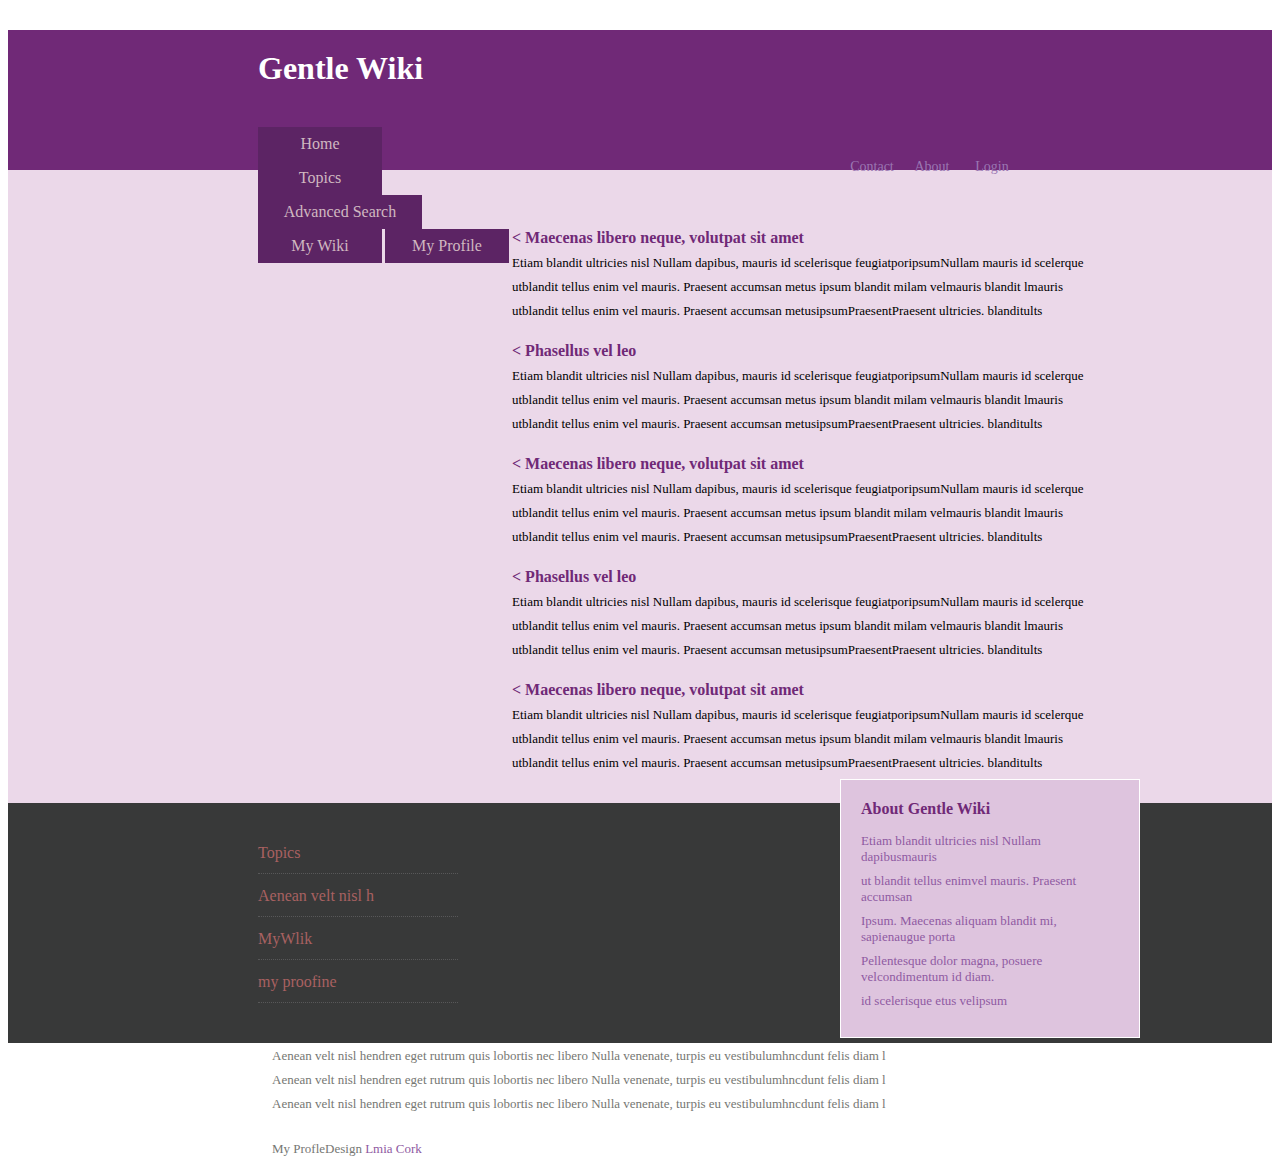
==== index.html @ 3a0fd1d1 "this is my fist commit" ====
<!DOCTYPE html>
<html>
	<head>
		<meta charset="utf-8">
		<title></title>
		<style>
			ul,li,p,h1,h4{
				padding: 0;
			    margin: 0;
			}
			#yetou{
				background-color: #702977;
				height: 140px;
				margin: 0 auto;
				
			}
			#yetou h1{
				/* background-color: greenyellow; */
				color: white;
				width: 220px;
				float: left;
				
				padding: 20px 203px 40px 250px;
				
				
			}
			#box2{
				/* background-color: #0000FF; */
				float: right;
				padding: 20px 250px 0 400px;
				padding-bottom: 42px;
			}
			#box2 ul{
				/* background-color: red; */
				list-style-type: none;
				width: 180px;
				padding: 10px 0 0 0;
				
				
			}
			#box2 li{
				/* background-color: palegoldenrod; */
				width: 60px;
				height: 30px;
				float: right;
				text-align: center;
			}
			#box2 a{
				color: #9A76B2;
				text-decoration: none;
				font-size: 14px;
			}
			#nav{
				background-color: red;
				width: 1000px;
				padding-left: 250px;
			} 
			#nav ul{
				background-color: yellow;
				list-style-type: none;
				width: 850px;
				/* height: 100px; */
				margin: 30px 0 0 0; 
				/* height: 200px; */
				
							
			}
			 #nav li{
				background-color: #5C2464;
				width: 120px;
				/* height: 40px; */
				float: left;
				margin-right: 3px;
				padding: 8px 2px;
				text-align: center;
			}
			#nav a{
				text-decoration: none;
				color: #D0B8C0;
			}
			#nav .li{
				width: 160px;
							
			} 
			#zhuti{
				/* background-color: #EBD8E9; */
				width: 1000px;
				margin: 0 auto;
				padding: 33px 0 0 0;
				height: 600px;
				}
			#xiaowaitao{
				background-color: #EBD8E9;
				margin: 0 auto;
			}
			#zhuti h4{
				margin-bottom: 8px;
				color: #702977;
				
				
			}
			#zhuti #left p{
				/* background-color: yellow; */
				margin-bottom: 8px;
				font-size: 13px;
				
			}
			#left{
				float: left;
			}
			.a{
				padding: 15px 0 0 0;
			}
			.aaa{
				padding-top: 15px;
			}
			#right{
				background-color: #DEC4DE;
				width: 258px;
				float: right;
				padding: 20px;
				color: #8F5AA2;
				border: 1px solid white;
			}
			#right h4{
				margin-bottom: 15px;
			}
			
			#zhuti #right p{
				/* background-color: yellow; */
				margin-bottom: 8px;
				font-size: 13px;
			}
			#yejiao{
				background-color: #383939;
				
				margin: 0 auto;
				height: 180px;
				padding: 30px 0;
				}
		    #box3{
				/* background-color: yellow; */
				margin-left: 250px;
			}
			#box3 ul{
				/* background-color: green; */
				width: 200px;
				height: 200px;
				float: left;
				list-style-type: none;
			}
			#box3 li{
				width: 200px;
				height: 40px;
				margin-bottom: 2px;
				/* background-color: pink; */
				
				line-height: 40px;
				border-bottom: 1px dotted #585859;
				color: #A86161;
			}
			#box4{
				width: 1000px;
				float: right;
				/* background-color: greenyellow; */
				font-size: 13px;
				color: white;
				padding-top: 10px;
				
			}
			#box4 p{
				margin-bottom: 8px;
				color: #767773;
			}
			#box4 .ccc{
				margin: 20px 0 0;
				width: 740px;
				/* background-color: red; */
				color: #767773;
				
			}
			span{
				color: #8F5AA2;
			}
			hr{
				border: 1px dashed white;
			}
		</style>
	</head>
	<body>
		<div id="yetou">
			<h1>Gentle Wiki</h1>
			<div id="box2">
			      <ul>
				     <li><a href="">Login</a></li>
				     <li><a href="">About</a></li>
				     <li><a href="">Contact</a></li>
			      </ul>
			
			
			</div>
			<div id="nav">
				<ul>
					<li><a href="">Home</a></li>
					<li><a href="">Topics</a></li>
					<li class="li"><a href="">Advanced Search</a></li>
					<li><a href="">My Wiki</a></li>
					<li><a href="">My Profile</a></li>
				</ul>
				
			</div>
			
			
		</div>
		<div id="xiaowaitao">
		<div id="zhuti">
		<div id="left">
		        <h4>< Maecenas libero neque, volutpat sit amet</h4>
		        <p>Etiam blandit ultricies nisl Nullam dapibus, mauris id scelerisque feugiatporipsumNullam mauris id scelerque</p>
		        <p> utblandit tellus enim vel mauris. Praesent accumsan metus ipsum blandit milam velmauris blandit lmauris</p>
		        <p>utblandit tellus enim vel mauris. Praesent accumsan metusipsumPraesentPraesent  ultricies. blanditults</p>
	    <div class="a">
				<h4>< Phasellus vel leo</h4>
				<p>Etiam blandit ultricies nisl Nullam dapibus, mauris id scelerisque feugiatporipsumNullam mauris id scelerque</p>
				<p> utblandit tellus enim vel mauris. Praesent accumsan metus ipsum blandit milam velmauris blandit lmauris</p>
				<p>utblandit tellus enim vel mauris. Praesent accumsan metusipsumPraesentPraesent  ultricies. blanditults</p>
		</div>
		<div class="aaa">
		        <h4>< Maecenas libero neque, volutpat sit amet</h4>
		        <p>Etiam blandit ultricies nisl Nullam dapibus, mauris id scelerisque feugiatporipsumNullam mauris id scelerque</p>
		        <p> utblandit tellus enim vel mauris. Praesent accumsan metus ipsum blandit milam velmauris blandit lmauris</p>
		        <p>utblandit tellus enim vel mauris. Praesent accumsan metusipsumPraesentPraesent  ultricies. blanditults</p>
		</div>
		<div class="a">
				<h4>< Phasellus vel leo</h4>
				<p>Etiam blandit ultricies nisl Nullam dapibus, mauris id scelerisque feugiatporipsumNullam mauris id scelerque</p>
				<p> utblandit tellus enim vel mauris. Praesent accumsan metus ipsum blandit milam velmauris blandit lmauris</p>
				<p>utblandit tellus enim vel mauris. Praesent accumsan metusipsumPraesentPraesent  ultricies. blanditults</p>
		</div>
		<div class="aaa">
		        <h4>< Maecenas libero neque, volutpat sit amet</h4>
		        <p>Etiam blandit ultricies nisl Nullam dapibus, mauris id scelerisque feugiatporipsumNullam mauris id scelerque</p>
		        <p> utblandit tellus enim vel mauris. Praesent accumsan metus ipsum blandit milam velmauris blandit lmauris</p>
		        <p>utblandit tellus enim vel mauris. Praesent accumsan metusipsumPraesentPraesent  ultricies. blanditults</p>
		</div>
		</div>
		<div id="right">
			    <h4>About Gentle Wiki</h4>
				<p>Etiam blandit ultricies nisl Nullam dapibusmauris </p>
				<p>ut blandit tellus enimvel mauris. Praesent accumsan </p>
				
				<p>Ipsum. Maecenas aliquam blandit mi, sapienaugue porta </p>
				
				<p>Pellentesque dolor magna, posuere velcondimentum id  diam.</p>
				<p>id scelerisque etus velipsum</p>
			    
			
			
		</div>
		
		
		
		</div>
		</div>
		<div id="yejiao">
			<div id="box3">
				<ul>
					<li>Topics</li>
					<li>Aenean velt nisl h</li>
					<li>MyWlik</li>
					<li>my proofine</li>
				</ul>
			<div id="box4">
				<p>Aenean velt nisl hendren eget rutrum quis lobortis nec libero Nulla venenate, turpis eu vestibulumhncdunt felis diam l</p>
				<p>Aenean velt nisl hendren eget rutrum quis lobortis nec libero Nulla venenate, turpis eu vestibulumhncdunt felis diam l</p>
				<p>Aenean velt nisl hendren eget rutrum quis lobortis nec libero Nulla venenate, turpis eu vestibulumhncdunt felis diam l</p>
			<div class="ccc">
				<hr>
				<p>My ProfleDesign <span>Lmia Cork</span></p>
			</div>	
			</div>	
				
				
			</div>
			
			
			
			
			
			
		</div>
	</body>
</html>
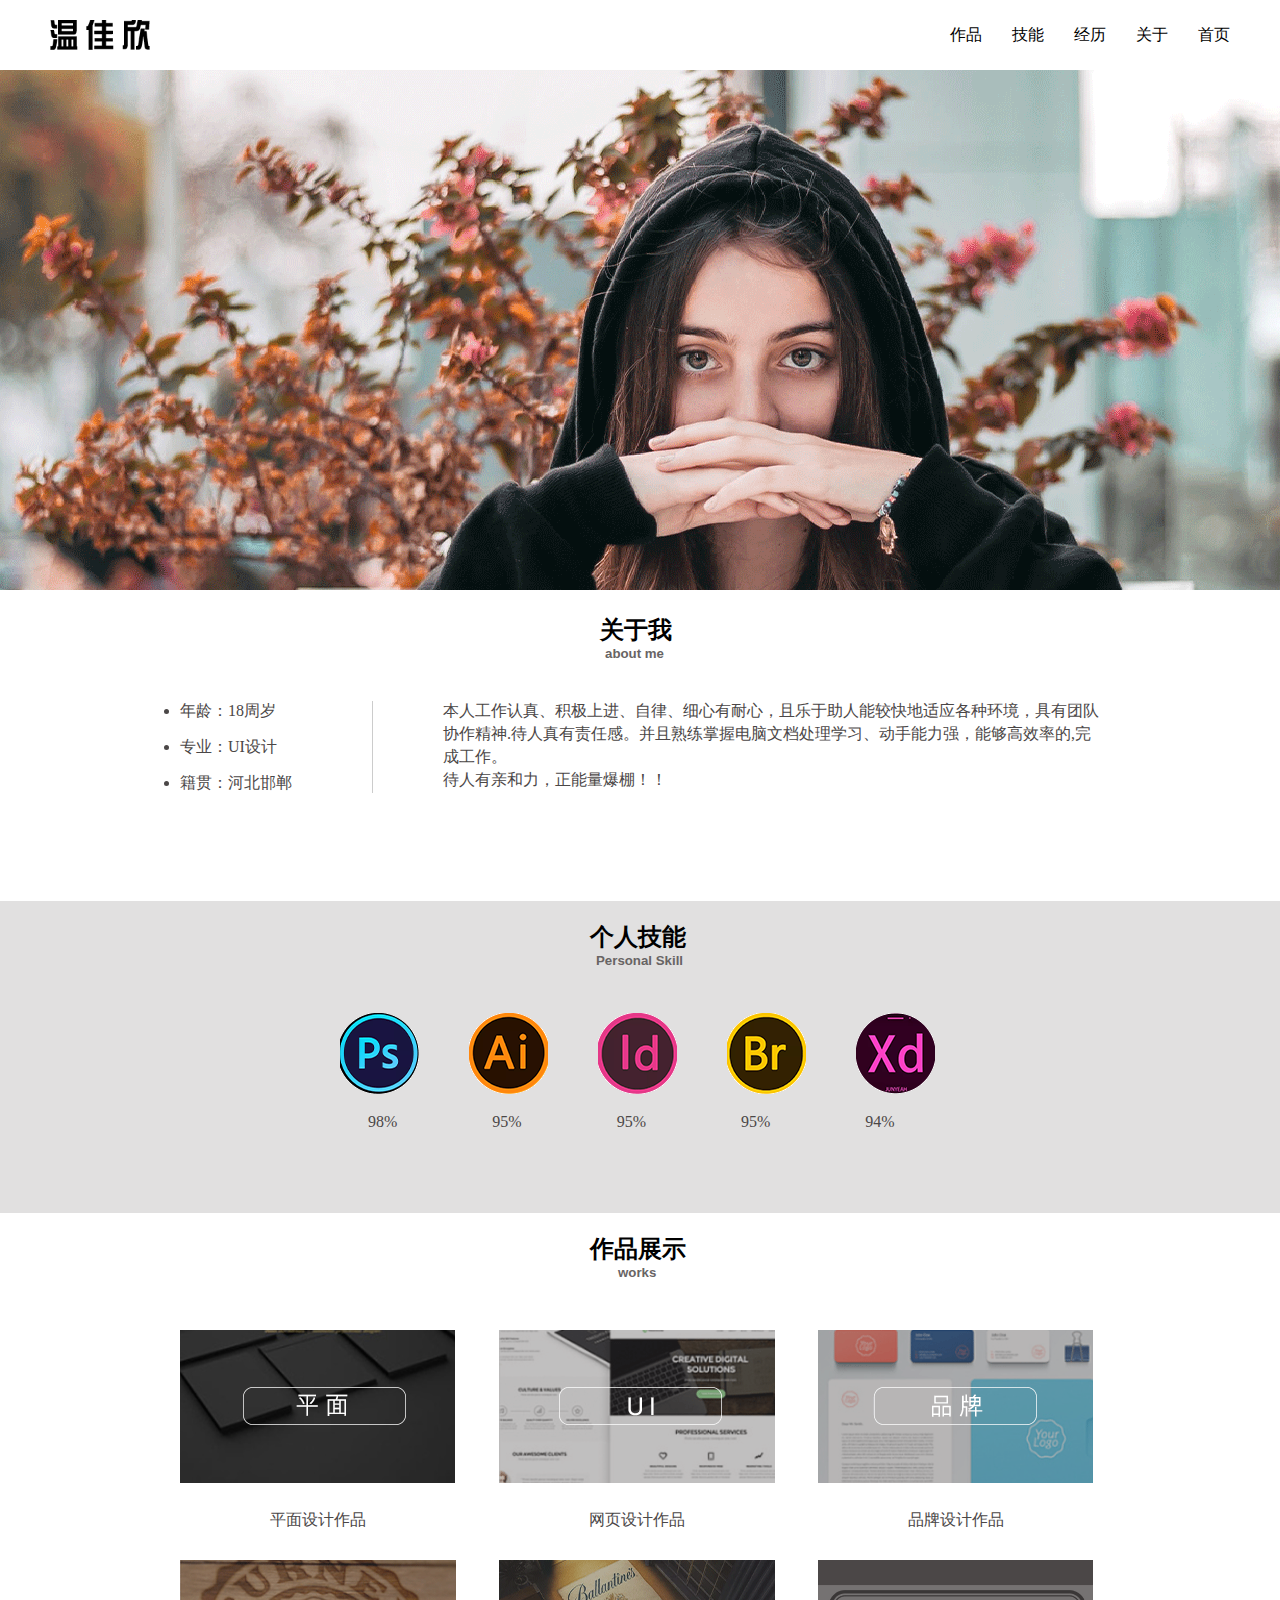
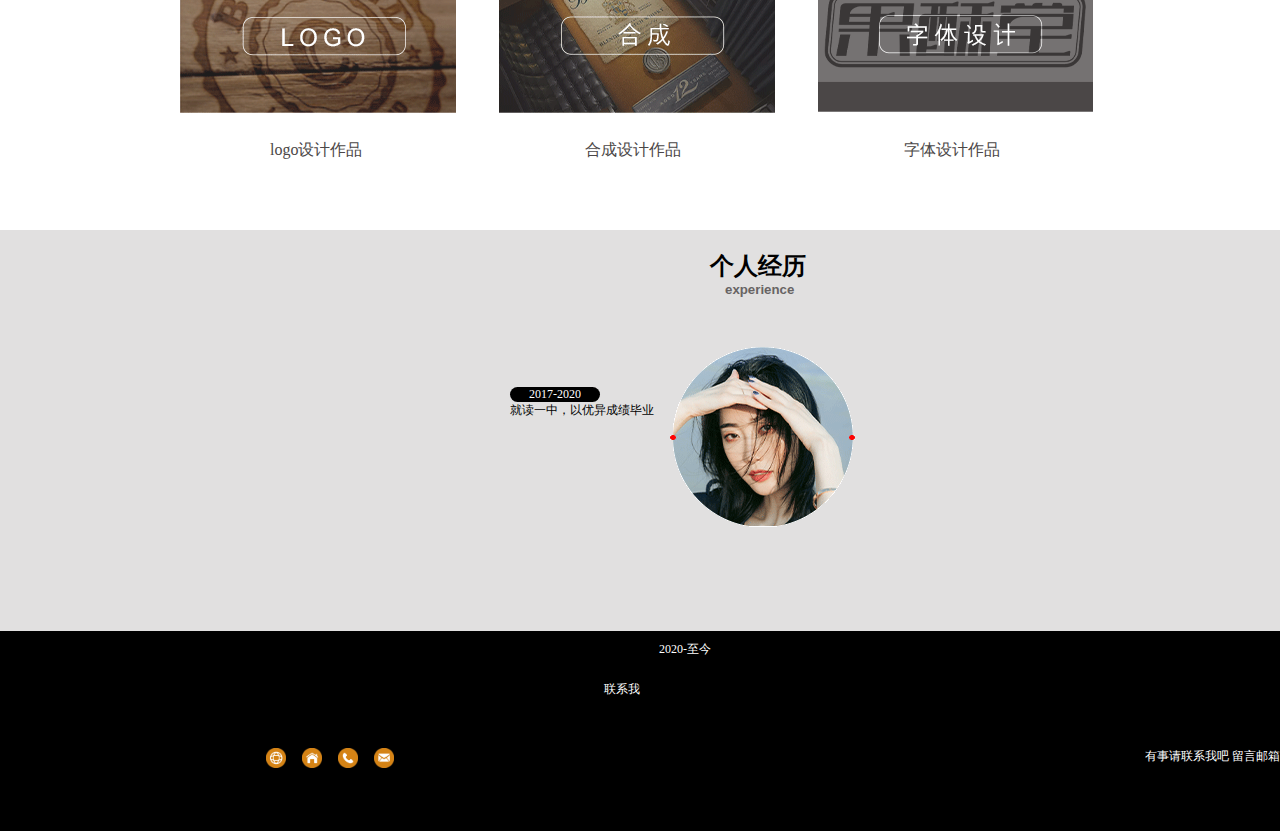
==== commit a390301d: "完成第一次界面" ====
--- a/index.html
+++ b/index.html
@@ -2,291 +2,118 @@
 <html>
 	<head>
 		<meta charset="utf-8">
-		<title></title>
-		<style>
-			ul,li,p,h1,h4{
-				padding: 0;
-			    margin: 0;
-			}
-			#yetou{
-				background-color: #702977;
-				height: 140px;
-				margin: 0 auto;
-				
-			}
-			#yetou h1{
-				/* background-color: greenyellow; */
-				color: white;
-				width: 220px;
-				float: left;
-				
-				padding: 20px 203px 40px 250px;
-				
-				
-			}
-			#box2{
-				/* background-color: #0000FF; */
-				float: right;
-				padding: 20px 250px 0 400px;
-				padding-bottom: 42px;
-			}
-			#box2 ul{
-				/* background-color: red; */
-				list-style-type: none;
-				width: 180px;
-				padding: 10px 0 0 0;
-				
-				
-			}
-			#box2 li{
-				/* background-color: palegoldenrod; */
-				width: 60px;
-				height: 30px;
-				float: right;
-				text-align: center;
-			}
-			#box2 a{
-				color: #9A76B2;
-				text-decoration: none;
-				font-size: 14px;
-			}
-			#nav{
-				background-color: red;
-				width: 1000px;
-				padding-left: 250px;
-			} 
-			#nav ul{
-				background-color: yellow;
-				list-style-type: none;
-				width: 850px;
-				/* height: 100px; */
-				margin: 30px 0 0 0; 
-				/* height: 200px; */
-				
-							
-			}
-			 #nav li{
-				background-color: #5C2464;
-				width: 120px;
-				/* height: 40px; */
-				float: left;
-				margin-right: 3px;
-				padding: 8px 2px;
-				text-align: center;
-			}
-			#nav a{
-				text-decoration: none;
-				color: #D0B8C0;
-			}
-			#nav .li{
-				width: 160px;
-							
-			} 
-			#zhuti{
-				/* background-color: #EBD8E9; */
-				width: 1000px;
-				margin: 0 auto;
-				padding: 33px 0 0 0;
-				height: 600px;
-				}
-			#xiaowaitao{
-				background-color: #EBD8E9;
-				margin: 0 auto;
-			}
-			#zhuti h4{
-				margin-bottom: 8px;
-				color: #702977;
-				
-				
-			}
-			#zhuti #left p{
-				/* background-color: yellow; */
-				margin-bottom: 8px;
-				font-size: 13px;
-				
-			}
-			#left{
-				float: left;
-			}
-			.a{
-				padding: 15px 0 0 0;
-			}
-			.aaa{
-				padding-top: 15px;
-			}
-			#right{
-				background-color: #DEC4DE;
-				width: 258px;
-				float: right;
-				padding: 20px;
-				color: #8F5AA2;
-				border: 1px solid white;
-			}
-			#right h4{
-				margin-bottom: 15px;
-			}
-			
-			#zhuti #right p{
-				/* background-color: yellow; */
-				margin-bottom: 8px;
-				font-size: 13px;
-			}
-			#yejiao{
-				background-color: #383939;
-				
-				margin: 0 auto;
-				height: 180px;
-				padding: 30px 0;
-				}
-		    #box3{
-				/* background-color: yellow; */
-				margin-left: 250px;
-			}
-			#box3 ul{
-				/* background-color: green; */
-				width: 200px;
-				height: 200px;
-				float: left;
-				list-style-type: none;
-			}
-			#box3 li{
-				width: 200px;
-				height: 40px;
-				margin-bottom: 2px;
-				/* background-color: pink; */
-				
-				line-height: 40px;
-				border-bottom: 1px dotted #585859;
-				color: #A86161;
-			}
-			#box4{
-				width: 1000px;
-				float: right;
-				/* background-color: greenyellow; */
-				font-size: 13px;
-				color: white;
-				padding-top: 10px;
-				
-			}
-			#box4 p{
-				margin-bottom: 8px;
-				color: #767773;
-			}
-			#box4 .ccc{
-				margin: 20px 0 0;
-				width: 740px;
-				/* background-color: red; */
-				color: #767773;
-				
-			}
-			span{
-				color: #8F5AA2;
-			}
-			hr{
-				border: 1px dashed white;
-			}
-		</style>
+		<title>温佳欣</title>
+		<link rel="stylesheet" type="text/css" href="index.css"/>
 	</head>
 	<body>
-		<div id="yetou">
-			<h1>Gentle Wiki</h1>
-			<div id="box2">
-			      <ul>
-				     <li><a href="">Login</a></li>
-				     <li><a href="">About</a></li>
-				     <li><a href="">Contact</a></li>
-			      </ul>
+		<div id="header">
+			<div class="box">
+			<img src ="images/logo.png" id="logo">
+			<ul id="nav">
+				<li><a href="">首页</a></li>
+				<li><a href="">关于</a></li>
+				<li><a href="">经历</a></li>
+				<li><a href="">技能</a></li>
+				<li><a href="">作品</a></li>
+			</ul>
+			</div>
+		</div>
+		<div class="aaa"><img src="images/banner.png" ></div>
+		<div id="waitao2">
+			<div id="main">
+				<h2 class="biao1">关于我</h2>
+				<h5>about	me</h5>
+				<div class="jibenxinxi">
+					
+					<ul>
+						<li>年龄：18周岁</li>
+						<li>专业：UI设计</li>
+						<li>籍贯：河北邯郸</li>
+					</ul>
+					<p>本人工作认真、积极上进、自律、细心有耐心，且乐于助人能较快地适应各种环境，具有团队</p>
+					<p>协作精神.待人真有责任感。并且熟练掌握电脑文档处理学习、动手能力强，能够高效率的,完</p>
+					<p>成工作。</p>
+					<p>待人有亲和力，正能量爆棚！！</p>
+					
+				</div>
+		</div>
+		<div class="waitao">
+		<div class="gerenjineng">
+			<h2>个人技能</h2>
+			<h5 class="biao2">Personal Skill</h5>
+			<ul class="ge1">
+				<li><img src="images/ps.png" alt=""></li>
+				<li><img src="images/ai.png" alt=""></li>
+				<li><img src="images/id.png" alt=""></li>
+				<li><img src="images/br.png" alt=""></li>
+				<li><img src="images/xd.png" alt=""></li>
+			</ul>
+			
+			<ul class="ge2">
+				<li>98%</li>
+				<li>95%</li>
+				<li>95%</li>
+				<li>95%</li>
+				<li>94%</li>
+			</ul>
+		</div>
+		</div>
+		<div class="wrap">
 			
 			
-			</div>
-			<div id="nav">
-				<ul>
-					<li><a href="">Home</a></li>
-					<li><a href="">Topics</a></li>
-					<li class="li"><a href="">Advanced Search</a></li>
-					<li><a href="">My Wiki</a></li>
-					<li><a href="">My Profile</a></li>
-				</ul>
+				
+				<h2>作品展示</h2>
+				<h5 class="biao3">works</h5>
+				<div class="zuopinzhanshi">
+					
+					<ul class="zuo1">
+						<li><img src="images/pingmian.png" alt=""></li>
+						<li><img src="images/ui.png" alt=""></li>
+						<li><img src="images/pinpai.png" alt=""></li>
+					</ul>
+					<ul class="zi1">
+						<li>平面设计作品</li>
+						<li>网页设计作品</li>
+						<li>品牌设计作品</li>
+					</ul>
+					<ul class="zuo2">
+						<li><img src="images/logosheji.png" alt=""></li>
+						<li><img src="images/hecheng.png" alt=""></li>
+						<li><img src="images/ziti.png" alt=""></li>
+					</ul>
+					<ul class="zi2">
+						<li>logo设计作品</li>
+						<li>合成设计作品</li>
+						<li>字体设计作品</li>
+					</ul>
+				</div>
+				
+					
+				</div>
 				
 			</div>
-			
-			
 		</div>
-		<div id="xiaowaitao">
-		<div id="zhuti">
-		<div id="left">
-		        <h4>< Maecenas libero neque, volutpat sit amet</h4>
-		        <p>Etiam blandit ultricies nisl Nullam dapibus, mauris id scelerisque feugiatporipsumNullam mauris id scelerque</p>
-		        <p> utblandit tellus enim vel mauris. Praesent accumsan metus ipsum blandit milam velmauris blandit lmauris</p>
-		        <p>utblandit tellus enim vel mauris. Praesent accumsan metusipsumPraesentPraesent  ultricies. blanditults</p>
-	    <div class="a">
-				<h4>< Phasellus vel leo</h4>
-				<p>Etiam blandit ultricies nisl Nullam dapibus, mauris id scelerisque feugiatporipsumNullam mauris id scelerque</p>
-				<p> utblandit tellus enim vel mauris. Praesent accumsan metus ipsum blandit milam velmauris blandit lmauris</p>
-				<p>utblandit tellus enim vel mauris. Praesent accumsan metusipsumPraesentPraesent  ultricies. blanditults</p>
-		</div>
-		<div class="aaa">
-		        <h4>< Maecenas libero neque, volutpat sit amet</h4>
-		        <p>Etiam blandit ultricies nisl Nullam dapibus, mauris id scelerisque feugiatporipsumNullam mauris id scelerque</p>
-		        <p> utblandit tellus enim vel mauris. Praesent accumsan metus ipsum blandit milam velmauris blandit lmauris</p>
-		        <p>utblandit tellus enim vel mauris. Praesent accumsan metusipsumPraesentPraesent  ultricies. blanditults</p>
-		</div>
-		<div class="a">
-				<h4>< Phasellus vel leo</h4>
-				<p>Etiam blandit ultricies nisl Nullam dapibus, mauris id scelerisque feugiatporipsumNullam mauris id scelerque</p>
-				<p> utblandit tellus enim vel mauris. Praesent accumsan metus ipsum blandit milam velmauris blandit lmauris</p>
-				<p>utblandit tellus enim vel mauris. Praesent accumsan metusipsumPraesentPraesent  ultricies. blanditults</p>
-		</div>
-		<div class="aaa">
-		        <h4>< Maecenas libero neque, volutpat sit amet</h4>
-		        <p>Etiam blandit ultricies nisl Nullam dapibus, mauris id scelerisque feugiatporipsumNullam mauris id scelerque</p>
-		        <p> utblandit tellus enim vel mauris. Praesent accumsan metus ipsum blandit milam velmauris blandit lmauris</p>
-		        <p>utblandit tellus enim vel mauris. Praesent accumsan metusipsumPraesentPraesent  ultricies. blanditults</p>
-		</div>
-		</div>
-		<div id="right">
-			    <h4>About Gentle Wiki</h4>
-				<p>Etiam blandit ultricies nisl Nullam dapibusmauris </p>
-				<p>ut blandit tellus enimvel mauris. Praesent accumsan </p>
-				
-				<p>Ipsum. Maecenas aliquam blandit mi, sapienaugue porta </p>
-				
-				<p>Pellentesque dolor magna, posuere velcondimentum id  diam.</p>
-				<p>id scelerisque etus velipsum</p>
-			    
-			
-			
-		</div>
-		
-		
-		
-		</div>
-		</div>
-		<div id="yejiao">
-			<div id="box3">
-				<ul>
-					<li>Topics</li>
-					<li>Aenean velt nisl h</li>
-					<li>MyWlik</li>
-					<li>my proofine</li>
-				</ul>
-			<div id="box4">
-				<p>Aenean velt nisl hendren eget rutrum quis lobortis nec libero Nulla venenate, turpis eu vestibulumhncdunt felis diam l</p>
-				<p>Aenean velt nisl hendren eget rutrum quis lobortis nec libero Nulla venenate, turpis eu vestibulumhncdunt felis diam l</p>
-				<p>Aenean velt nisl hendren eget rutrum quis lobortis nec libero Nulla venenate, turpis eu vestibulumhncdunt felis diam l</p>
-			<div class="ccc">
-				<hr>
-				<p>My ProfleDesign <span>Lmia Cork</span></p>
-			</div>	
-			</div>	
-				
-				
+		<h2 class="hui1">个人经历</h2>
+		<h5 class="hui">experience </h5>
+		<div class="gerenjingli">
+			<img src="images/zhaopian.png" >
+			<div class="box1">
+				<p class="dabiao">2017-2020</p>
+				<p>就读一中，以优异成绩毕业</p>
 			</div>
-			
-			
-			
-			
-			
+			<div class="box2">
+				<p class="dabiao">2020-至今</p>
+				<p>就读北京财经专修学院，学习UL设计专业</p>
+			</div>
+		<div id="footer">
+			<p>联系我</p>
+			<p>有事请联系我吧 留言邮箱</p>
+			<ul class="lian">
+				<li><img src="images/1.png" alt=""></li>
+				<li><img src="images/2.png" alt=""></li>
+				<li><img src="images/3.png" alt=""></li>
+				<li><img src="images/4.png" alt=""></li>
+			</ul>
 			
 		</div>
 	</body>
--- a/index.css
+++ b/index.css
@@ -0,0 +1,271 @@
+/* 重置浏览器的默认样式 */
+*{
+	margin: 0;
+	padding: 0;
+}
+
+
+
+
+/* header */
+#logo{
+	/* background-color: #A86161; */
+	float: left;
+	padding: 0 0 20px 0;
+	width: 100px;
+	height: 30px;
+}
+#nav{
+	background-color: #FFFF00;
+
+}
+#nav li{
+	float: right;
+	margin-left: 30px;
+	height: 30px;
+	line-height: 30px;
+	list-style: none;
+	}
+#nav li a{
+	text-decoration: none;
+	color: #000000;
+	
+}
+#nav li a:hover{
+	color: red;
+}
+.box{
+	width: 1180px;
+	padding: 0 10px;
+	margin : 0 auto;
+}
+#header{
+	/* background-color: #9A76B2; */
+	height: 30px;
+	padding: 20px 0;
+}
+
+
+
+/* main */
+
+.aaa{
+	
+}
+.wrap{
+	width  : 1180px;
+	padding: 0 10px;
+	margin : 0 auto;
+}
+#main{
+	/* background-color: #767773; */
+	width: 1180px;
+	margin: 0 auto;
+}
+h2{
+	/* background-color: #383939; */
+	padding: 20px 0 0 540px;
+}
+.biao1{
+	background-color: white;
+	padding: 20px 0 0 550px;
+}
+h5{
+	/* background-color: #383939; */
+	padding: 0 0 0 555px;
+	font-family: helvetica;
+	color: #686464; 
+}
+.biao2{
+	padding: 0 0 0 546px;
+	font-family: helvetica;
+	/* background-color: #0000FF; */
+}
+.biao3{
+	padding: 0 0 0 568px;
+} 
+.jibenxinxi{
+	/* background-color: #5C2464; */
+	height: 160px;
+	padding: 40px 0;
+}
+.jibenxinxi p{
+	/* background-color: #585859; */
+	float: left; 
+	width: 786px;
+	margin-left: 80px;
+	padding: 0 0 2px 70px;
+	border-left: 0.7px solid #ccc;
+	color: #4b4747; 
+	
+}
+.jibenxinxi ul{
+	float: left;
+	padding-left:130px ;
+	
+}
+.jibenxinxi ul li{
+	/* list-style: none; */
+	padding: 0 0 15px 0;
+	color: #4b4747; 
+}
+#waitao{
+	background-color:  #e1e0e0;
+	height: 600px;
+	
+	
+}
+.waitao{
+	background-color:  #e1e0e0;
+}
+.gerenjineng{
+	/* background-color: #e1e0e0; */
+	width: 1180px;
+	margin: 0 auto;
+	
+	float: none;
+}
+.ge1{
+	/* background-color: #383939; */
+	/* padding-left: 240px;
+	padding-top: 45px; */
+	padding: 45px 200px 0 240px;
+	height: 100px;
+	
+}
+.gerenjineng .ge1 li{
+	list-style: none;
+	float: left;
+	margin-left: 50px;
+	/* background-color: #A86161; */
+	
+}
+.ge2{
+	/* background-color: red; */
+	padding-left: 318px;
+	height: 100px;
+}
+.ge2 li{
+	/* background-color: #702977; */
+	list-style: none;
+	float: left;
+	margin-right: 95px;
+	color: #4b4747; 
+	
+}
+.zuopinzhanshi{
+	/* background-color: red; */
+}
+.zuopinzhanshi ul li{
+	list-style: none;
+}
+.zuo1{
+	/* background-color: #383939; */
+	padding-left:130px ;
+	height: 180px;
+	padding-top: 50px;
+}
+.zuo1 li{
+	float: left;
+	margin-right: 43px;
+	
+}
+.zi1{
+	/* background-color: #5C2464; */
+	padding-left: 220px;
+	height: 20px;
+}
+.zi1 li{
+	float: left;
+	margin-right: 223px;
+	color: #4b4747; 
+}
+.zuo2{
+	/* background-color: #383939; */
+	padding-left:130px ;
+	height: 180px;
+	padding-top: 30px;
+}
+.zuo2 li{
+	float: left;
+	margin-right: 43px;
+	
+}
+.zi2{
+	/* background-color: #5C2464; */
+	padding-left: 220px;
+	height: 20px;
+	padding-bottom: 30px;
+}
+.zi2 li{
+	float: left;
+	margin-right: 223px;
+	color: #4b4747; 
+	
+}
+.gerenjingli{
+	background-color:  #e1e0e0;
+	padding-top:50px ;
+}
+.hui{
+	background-color:  #e1e0e0;
+	padding-left: 725px;
+}
+.hui1{
+	background-color:  #e1e0e0;
+	margin-top: 40px;
+	padding-left: 710px;
+}
+.dabiao{
+	background-color: #000000;
+	color: white;
+	width: 90px;
+	font-size: 12px;
+	text-align: center;
+	border-radius: 30px;
+	
+}
+.gerenjingli img{
+	/* margin-left: 200px; */
+	margin-bottom: 50px;
+	margin-left: 16px;
+}
+.box1{
+	font-size: 12px;
+	float: left;
+	padding-left:510px ;
+	margin-top:40px ;
+}
+.box2{
+	font-size: 12px;
+	float:right;
+	padding-right:420px ;
+	margin-top:60px ;
+}
+/* footer */
+#footer{
+	background-color: black;
+	height: 200px;
+}
+#footer p{
+	color: white;
+	font-size: 12px;
+	margin-left: 250px;
+	float: right;
+	margin-top: 50px;
+}
+.lian{
+	background-color: #5C2464;
+	margin-left: 250px;
+	margin-top: 50px;
+}
+.lian li{
+	list-style: none;
+}
+.lian img{
+	
+	float: left;
+	width: 20px;
+	height: 20px;
+	margin-top: 50px;
+}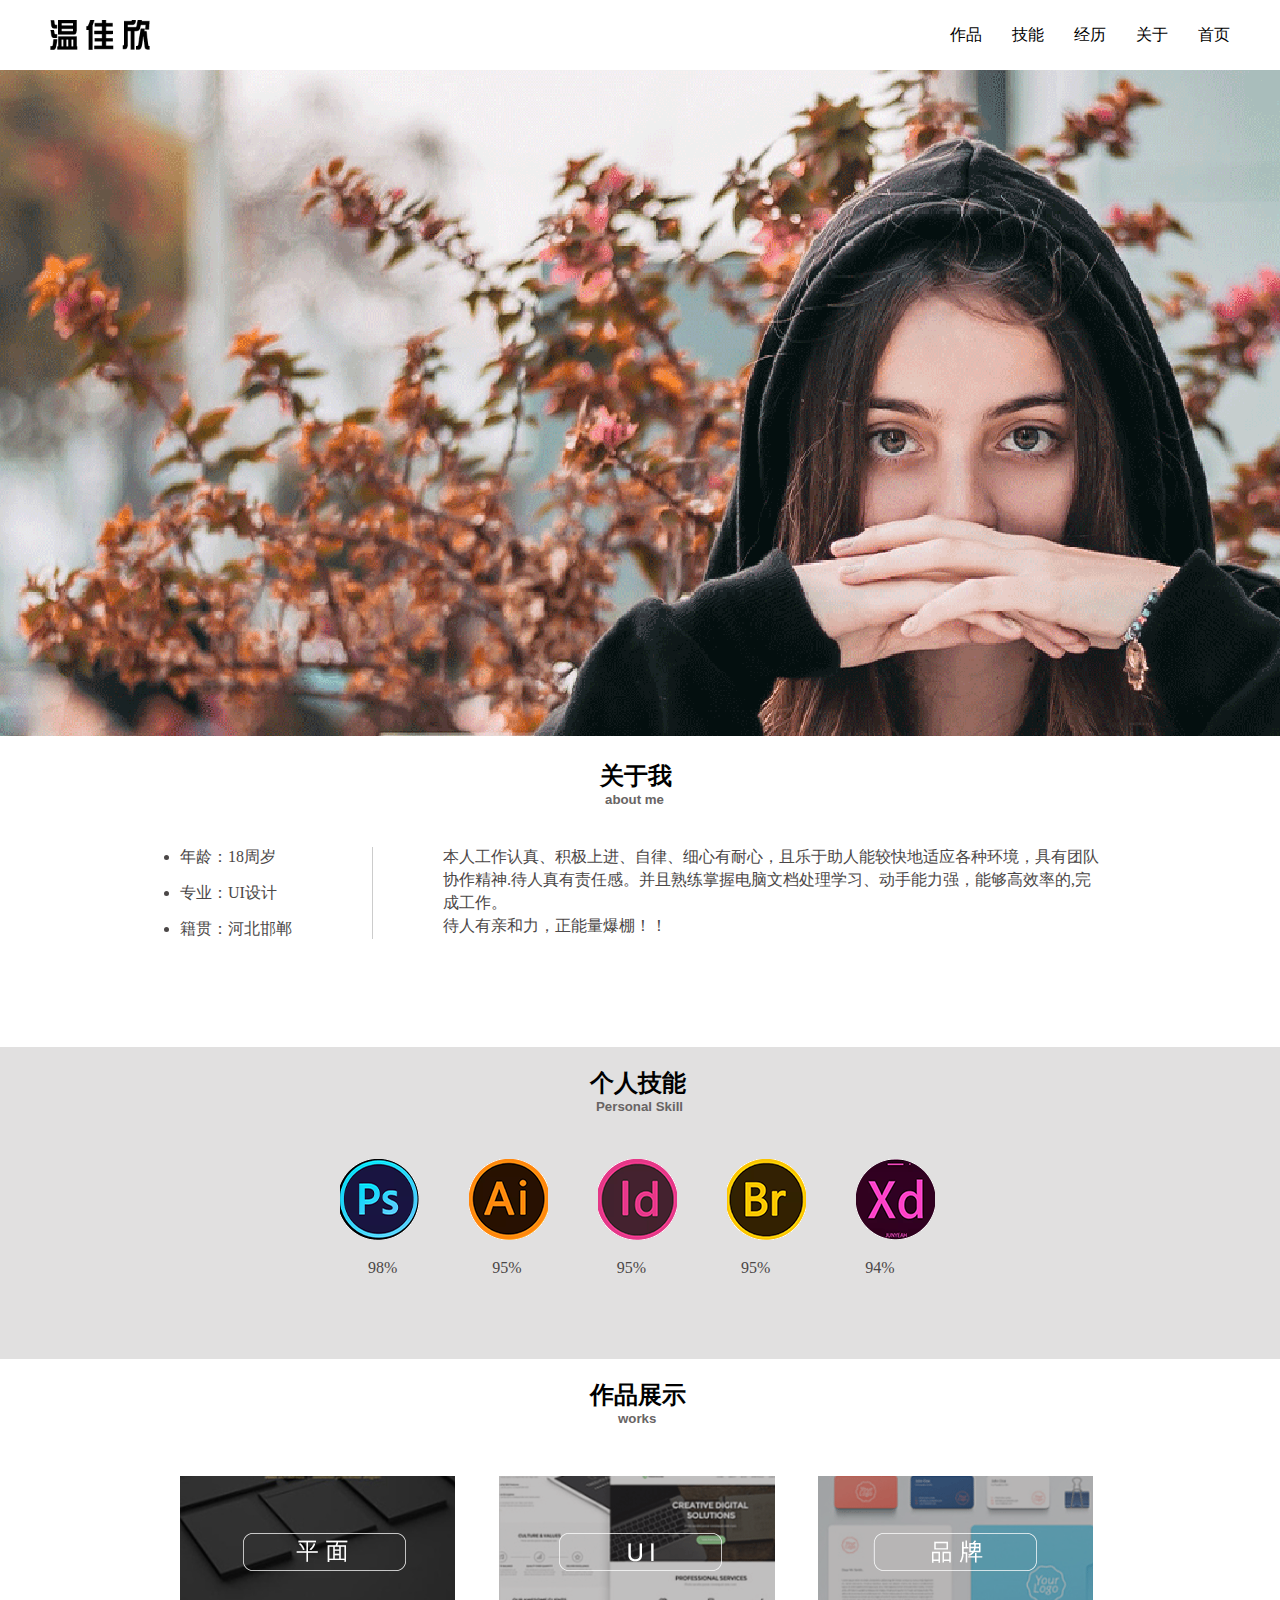
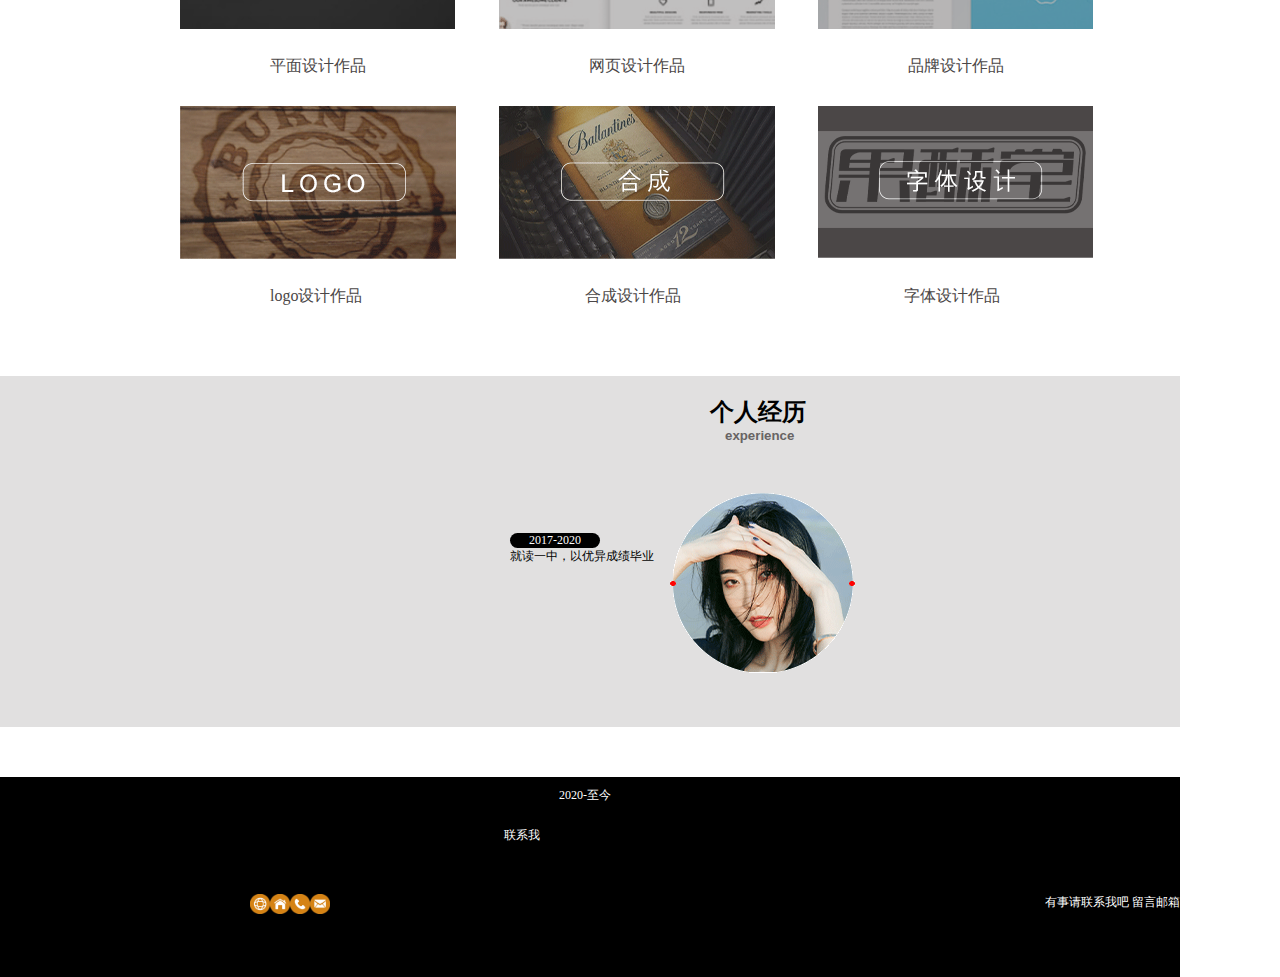
==== commit fd6d3299: "正式版" ====
--- a/index.html
+++ b/index.html
@@ -93,18 +93,23 @@
 				
 			</div>
 		</div>
-		<h2 class="hui1">个人经历</h2>
-		<h5 class="hui">experience </h5>
-		<div class="gerenjingli">
-			<img src="images/zhaopian.png" >
-			<div class="box1">
-				<p class="dabiao">2017-2020</p>
-				<p>就读一中，以优异成绩毕业</p>
-			</div>
-			<div class="box2">
-				<p class="dabiao">2020-至今</p>
-				<p>就读北京财经专修学院，学习UL设计专业</p>
-			</div>
+	
+		</div>
+		<div id="yueliang">
+			<div id="xiaoyueliang">
+			<h2 class="hui1">个人经历</h2>
+			<h5 class="hui">experience </h5>
+			<div class="gerenjingli">
+				<img src="images/zhaopian.png" >
+				<div class="box1">
+					<p class="dabiao">2017-2020</p>
+					<p>就读一中，以优异成绩毕业</p>
+				</div>
+				<div class="box2">
+					<p class="dabiao">2020-至今</p>
+					<p>就读北京财经专修学院，学习UL设计专业</p>
+					</div>
+				</div>
 		<div id="footer">
 			<p>联系我</p>
 			<p>有事请联系我吧 留言邮箱</p>
--- a/index.css
+++ b/index.css
@@ -225,6 +225,9 @@
 	border-radius: 30px;
 	
 }
+#xiaoyueliang{
+	width: 1180px;
+}
 .gerenjingli img{
 	/* margin-left: 200px; */
 	margin-bottom: 50px;
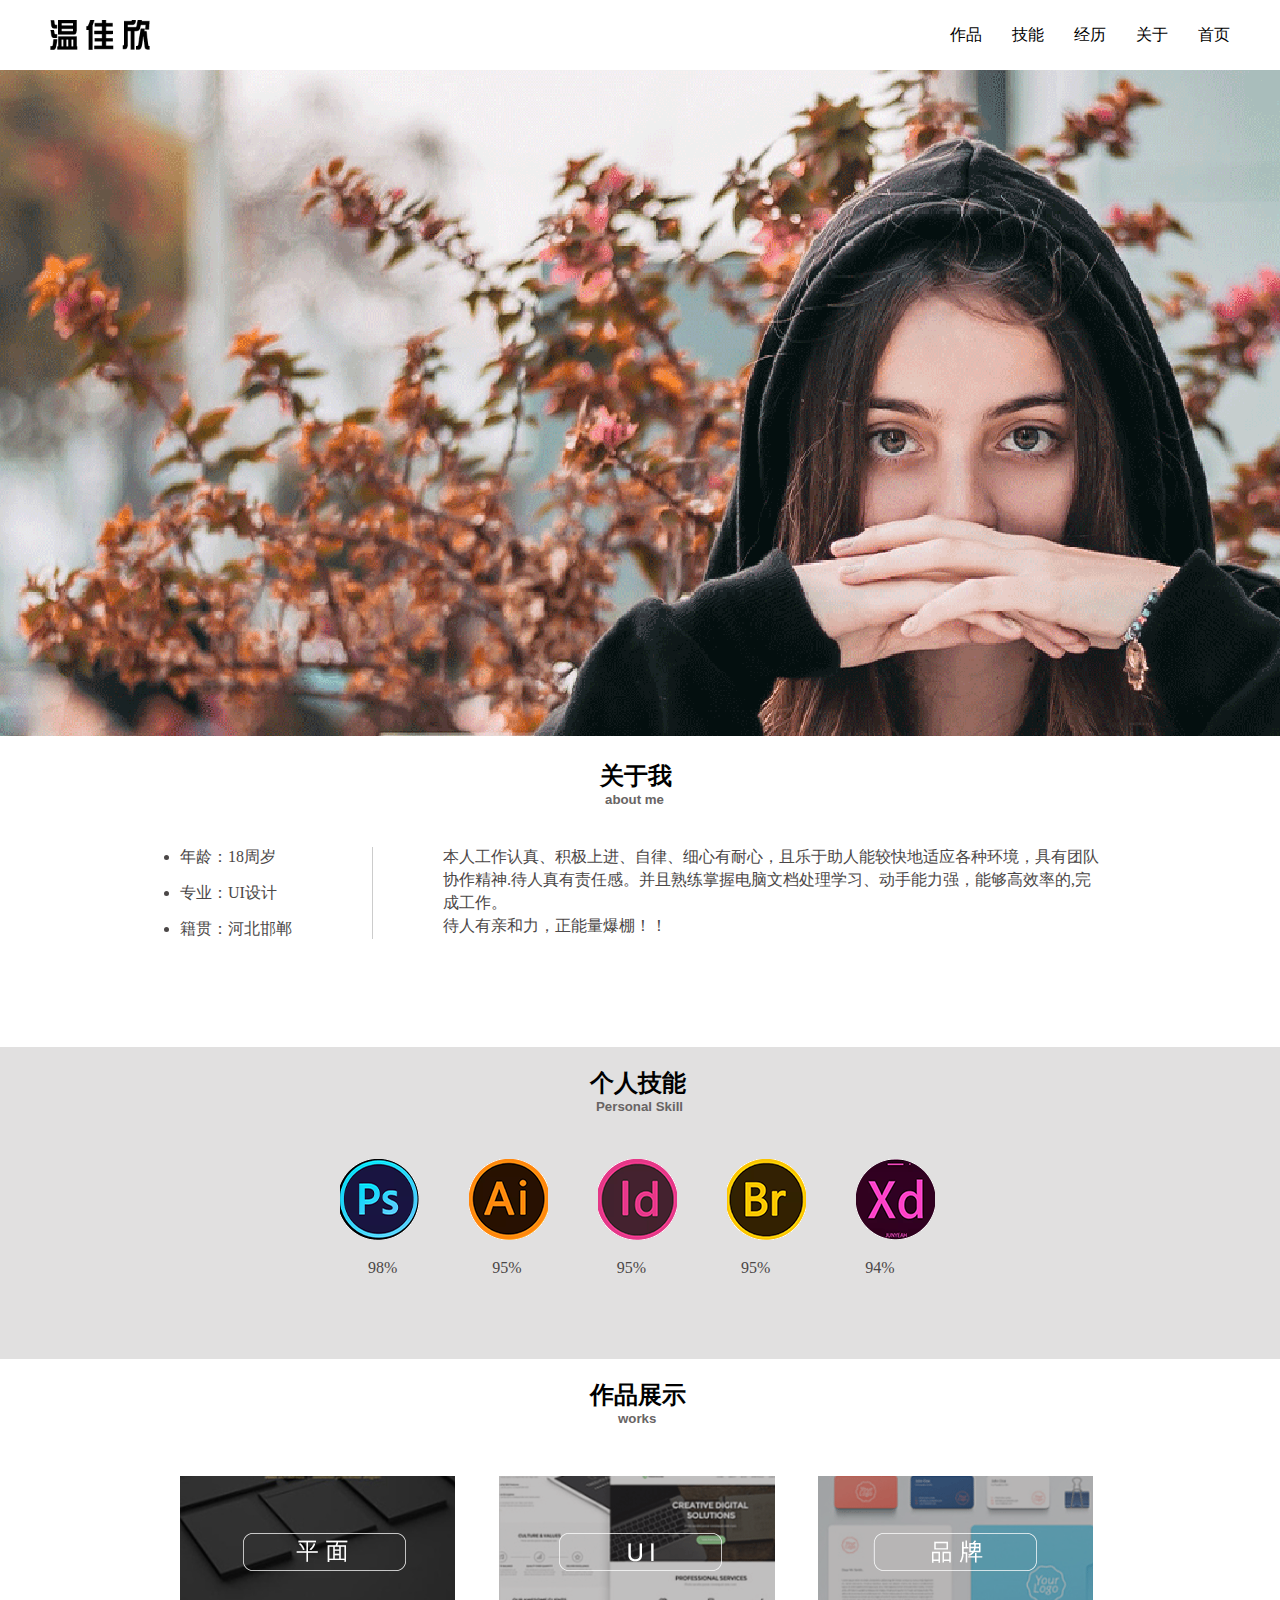
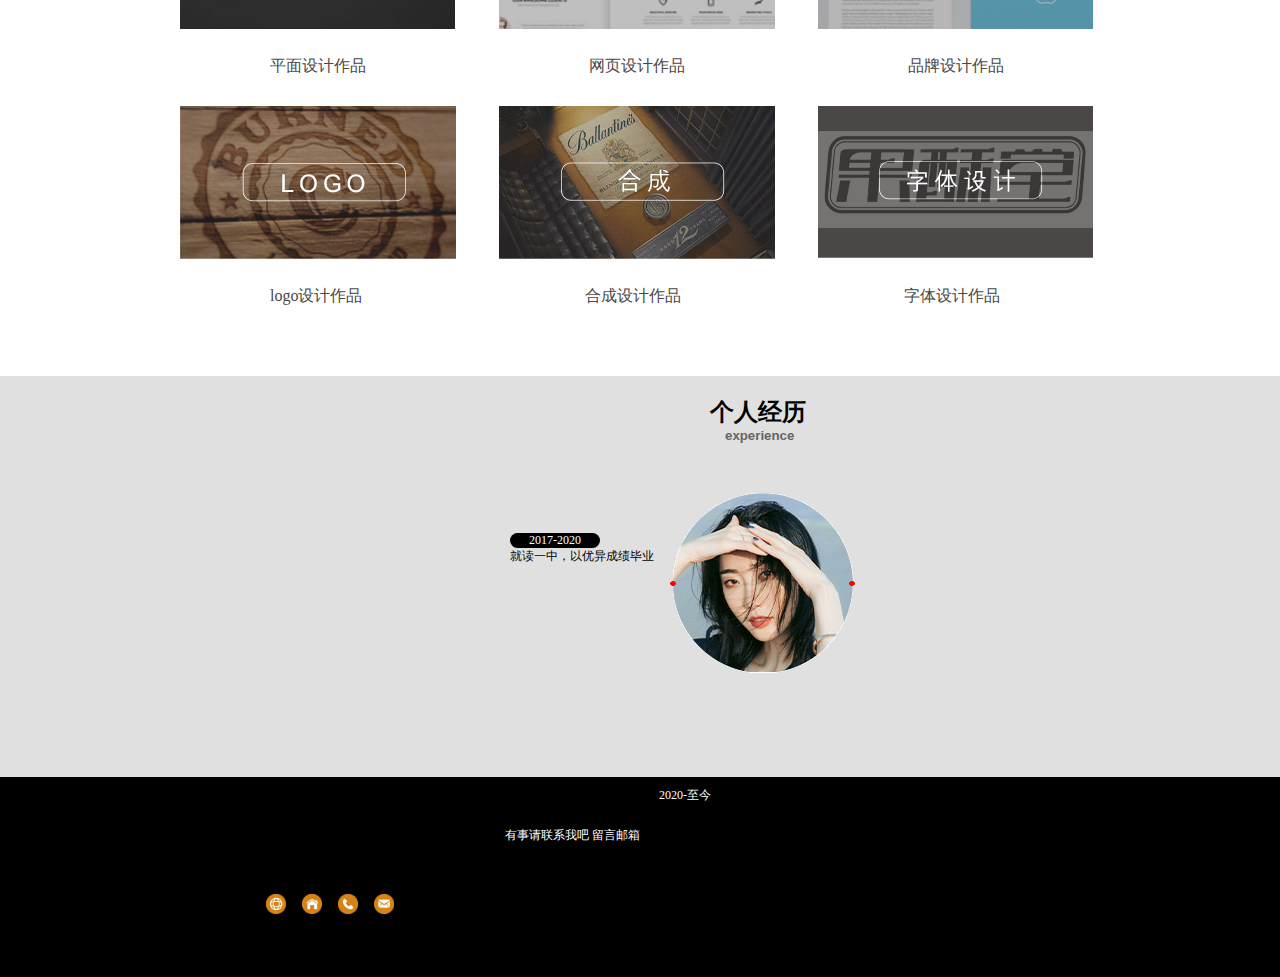
==== commit c4325e6d: "正式版上线" ====
--- a/index.html
+++ b/index.html
@@ -93,33 +93,29 @@
 				
 			</div>
 		</div>
-	
-		</div>
-		<div id="yueliang">
-			<div id="xiaoyueliang">
-			<h2 class="hui1">个人经历</h2>
-			<h5 class="hui">experience </h5>
-			<div class="gerenjingli">
-				<img src="images/zhaopian.png" >
-				<div class="box1">
-					<p class="dabiao">2017-2020</p>
-					<p>就读一中，以优异成绩毕业</p>
-				</div>
-				<div class="box2">
-					<p class="dabiao">2020-至今</p>
-					<p>就读北京财经专修学院，学习UL设计专业</p>
-					</div>
-				</div>
+		<h2 class="hui1">个人经历</h2>
+		<h5 class="hui">experience </h5>
+		<div class="gerenjingli">
+			<img src="images/zhaopian.png" >
+			<div class="box1">
+				<p class="dabiao">2017-2020</p>
+				<p>就读一中，以优异成绩毕业</p>
+			</div>
+			<div class="box2">
+				<p class="dabiao">2020-至今</p>
+				<p>就读北京财经专修学院，学习UL设计专业</p>
+			</div>
 		<div id="footer">
-			<p>联系我</p>
+			<div id="yejiao">
+			<!-- <p>联系我</p> -->
 			<p>有事请联系我吧 留言邮箱</p>
 			<ul class="lian">
-				<li><img src="images/1.png" alt=""></li>
+				<li class="bbb"><img src="images/1.png" alt=""></li>
 				<li><img src="images/2.png" alt=""></li>
 				<li><img src="images/3.png" alt=""></li>
 				<li><img src="images/4.png" alt=""></li>
 			</ul>
-			
+			</div>
 		</div>
 	</body>
 </html>
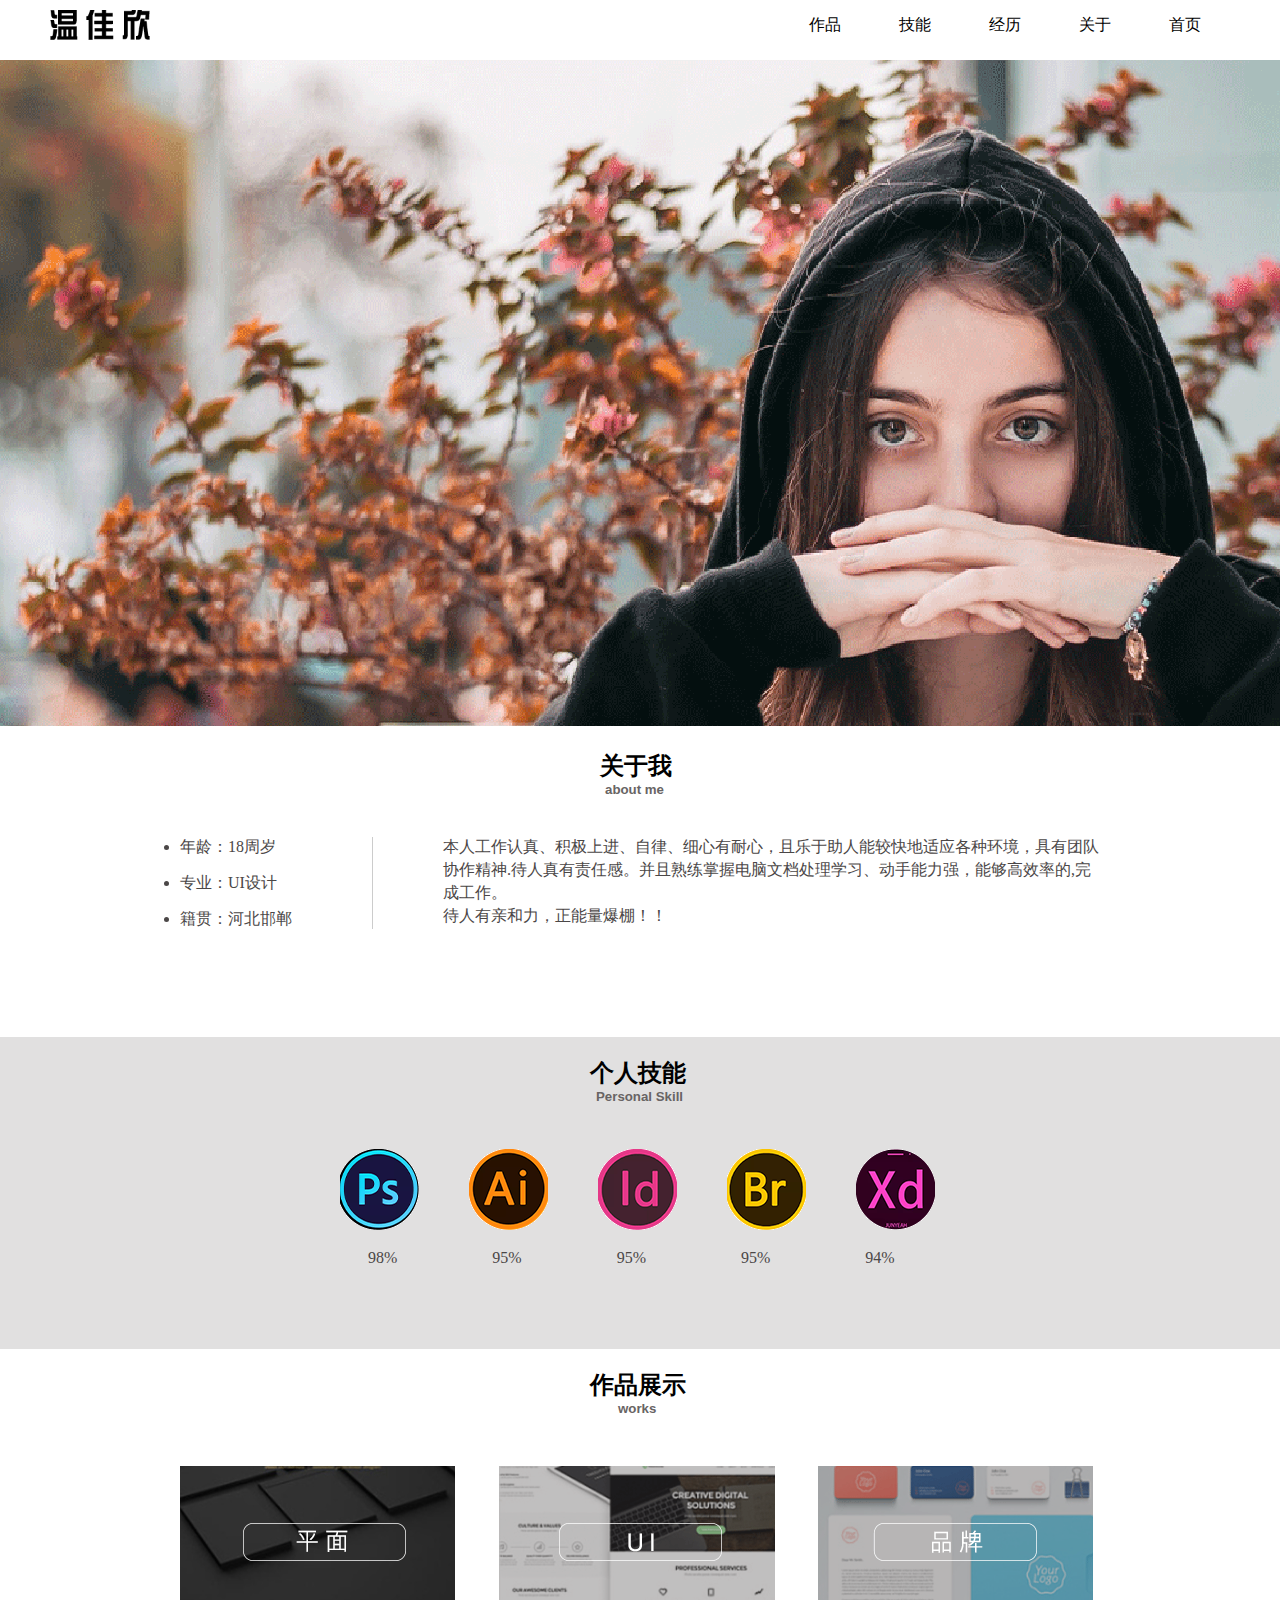
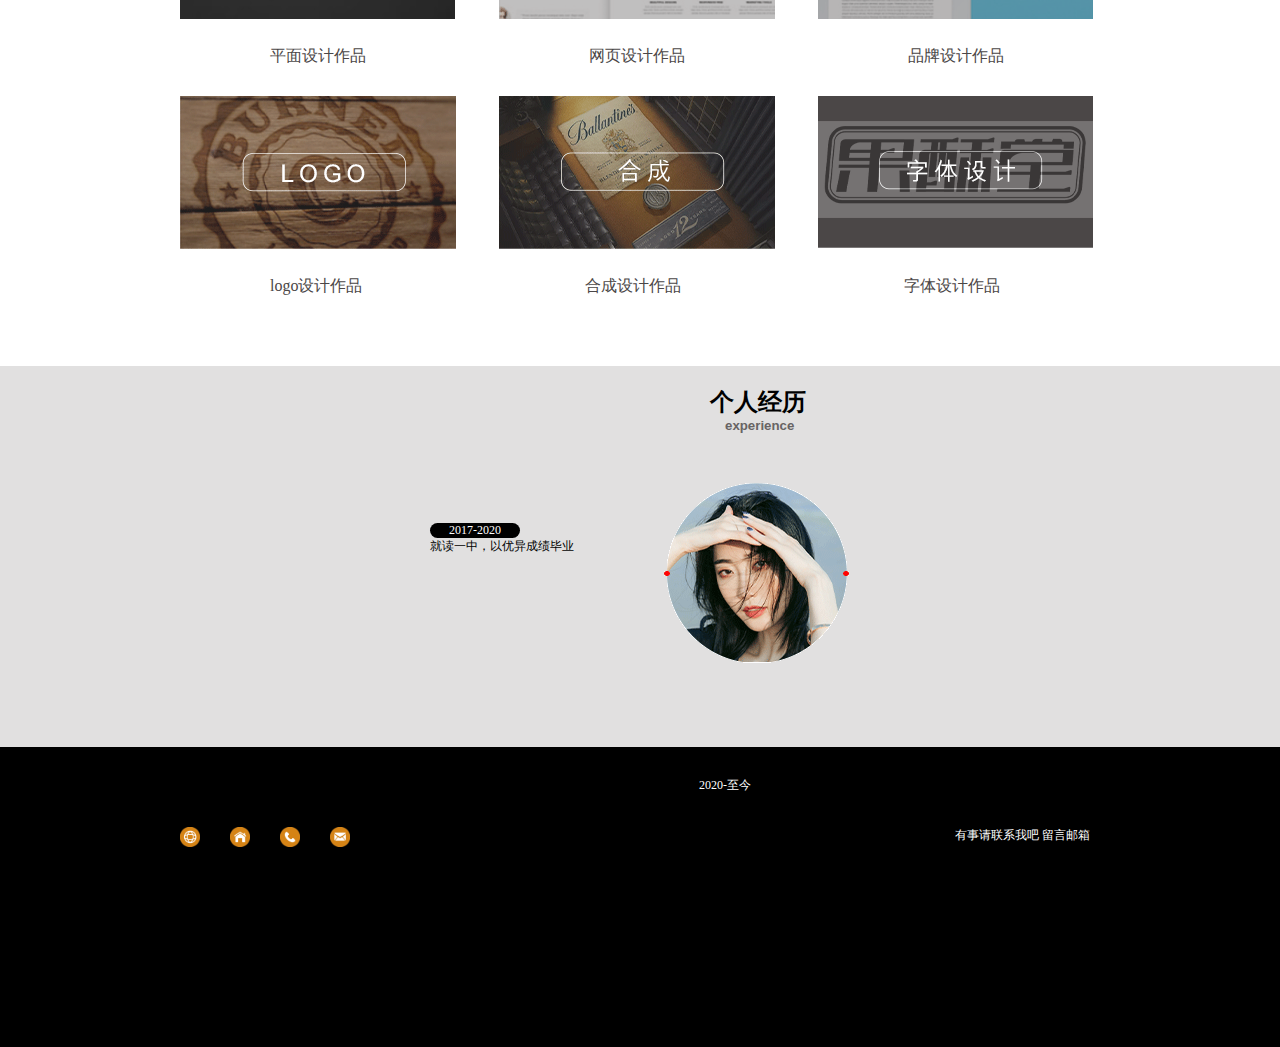
==== commit 3a59569c: "正式版导航栏" ====
--- a/index.html
+++ b/index.html
@@ -14,7 +14,7 @@
 				<li><a href="">关于</a></li>
 				<li><a href="">经历</a></li>
 				<li><a href="">技能</a></li>
-				<li><a href="">作品</a></li>
+				<li class="jiaxin"><a href="">作品</a></li>
 			</ul>
 			</div>
 		</div>
--- a/index.css
+++ b/index.css
@@ -1,4 +1,3 @@
-/* 重置浏览器的默认样式 */
 *{
 	margin: 0;
 	padding: 0;
@@ -17,32 +16,51 @@
 }
 #nav{
 	background-color: #FFFF00;
+	
 
 }
 #nav li{
 	float: right;
-	margin-left: 30px;
+	/* margin-left: 30px; */
 	height: 30px;
 	line-height: 30px;
 	list-style: none;
+
 	}
+	
 #nav li a{
 	text-decoration: none;
 	color: #000000;
-	
-}
+	/* background-color:magenta ; */
+	display: block;
+	height: 30px ;
+	width: 90px;
+	text-align: center;
+	
+	
+}
+
 #nav li a:hover{
-	color: red;
-}
+	background-color: black;
+	border-bottom: 1px solid black;
+	color: #E1E0E0;
+}
+/* .jiaxin a{
+	background-color: black;
+	color: #FFFFFF;
+} */
+
 .box{
 	width: 1180px;
-	padding: 0 10px;
+	padding: 10px 10px;
 	margin : 0 auto;
+	/* background-color: #FF0000; */
+	height: 33px;
 }
 #header{
 	/* background-color: #9A76B2; */
 	height: 30px;
-	padding: 20px 0;
+	/* padding: 20px 0; */
 }
 
 
@@ -225,50 +243,86 @@
 	border-radius: 30px;
 	
 }
+#yueliang{
+	background-color:#e1e0e0;
+	height: 360px;
+}
 #xiaoyueliang{
 	width: 1180px;
+	margin: 0 auto;
+	
 }
 .gerenjingli img{
 	/* margin-left: 200px; */
 	margin-bottom: 50px;
-	margin-left: 16px;
+	margin-left: 90px;
 }
 .box1{
 	font-size: 12px;
 	float: left;
-	padding-left:510px ;
+	padding-left:430px ;
 	margin-top:40px ;
+
+	
 }
 .box2{
 	font-size: 12px;
 	float:right;
-	padding-right:420px ;
+	padding-right:380px ;
 	margin-top:60px ;
+	
 }
 /* footer */
 #footer{
 	background-color: black;
+	height: 300px;
+	
+	
+
+
+}
+
+#yejiao{
+	width: 1080px;
+	margin: -40px auto;
+	/* background-color: #FFFF00; */
 	height: 200px;
+	margin-top: 30px;
+	padding-top: 80px;
+	padding-right: 180px;
+	
 }
 #footer p{
 	color: white;
 	font-size: 12px;
-	margin-left: 250px;
+	margin-left: 60px;
 	float: right;
-	margin-top: 50px;
+	
 }
 .lian{
-	background-color: #5C2464;
-	margin-left: 250px;
-	margin-top: 50px;
+	/* background-color: #5C2464; */
+	/* margin-left: 50px; */
+	/* margin-top: 50px; */
+	width: 900px;
+	/* height: 300px; */
+	
+	
 }
 .lian li{
-	list-style: none;
+
+	list-style: none;
+	/* margin-right: 50px; */
+	
+}
+.bbb{
+	margin-left: 140px;
 }
 .lian img{
 	
+	/* background-color: #4B4747; */
 	float: left;
 	width: 20px;
 	height: 20px;
-	margin-top: 50px;
+	/* margin-top: 20px; */
+	margin-left: 30px;
 }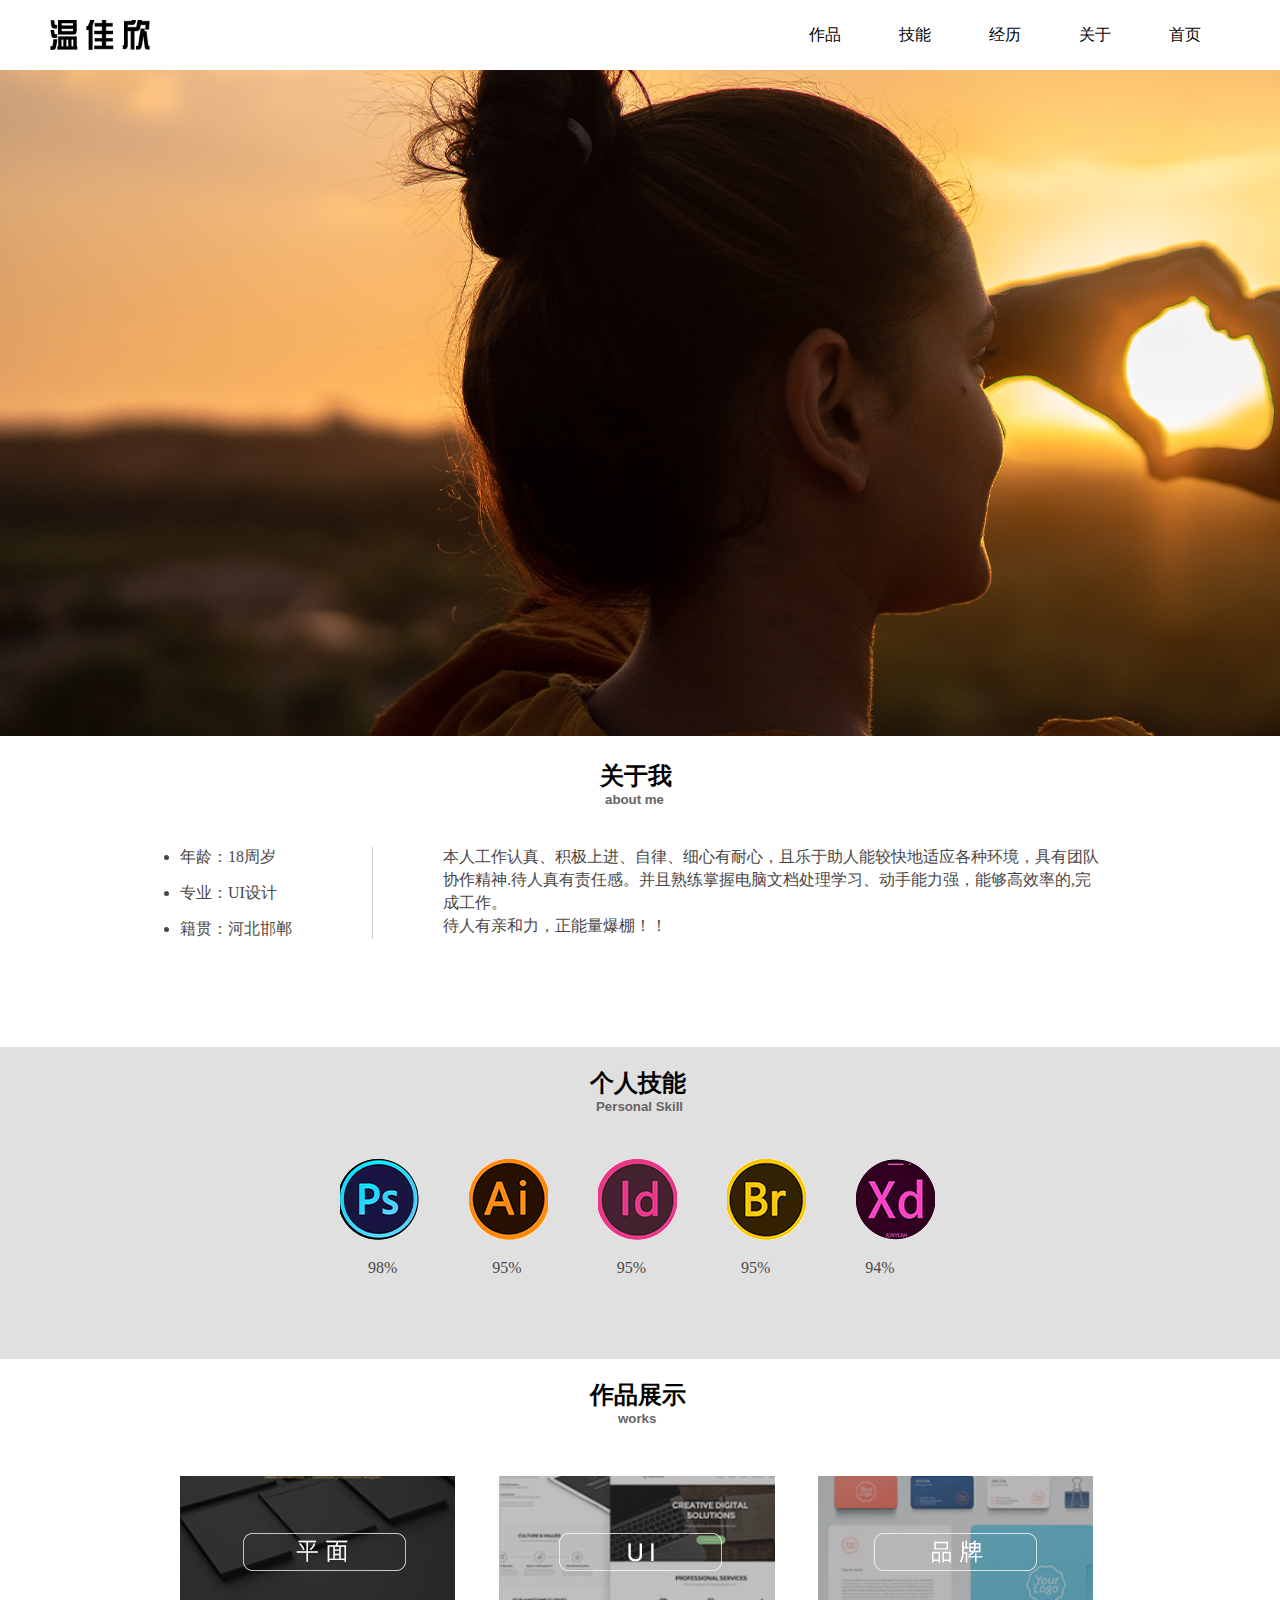
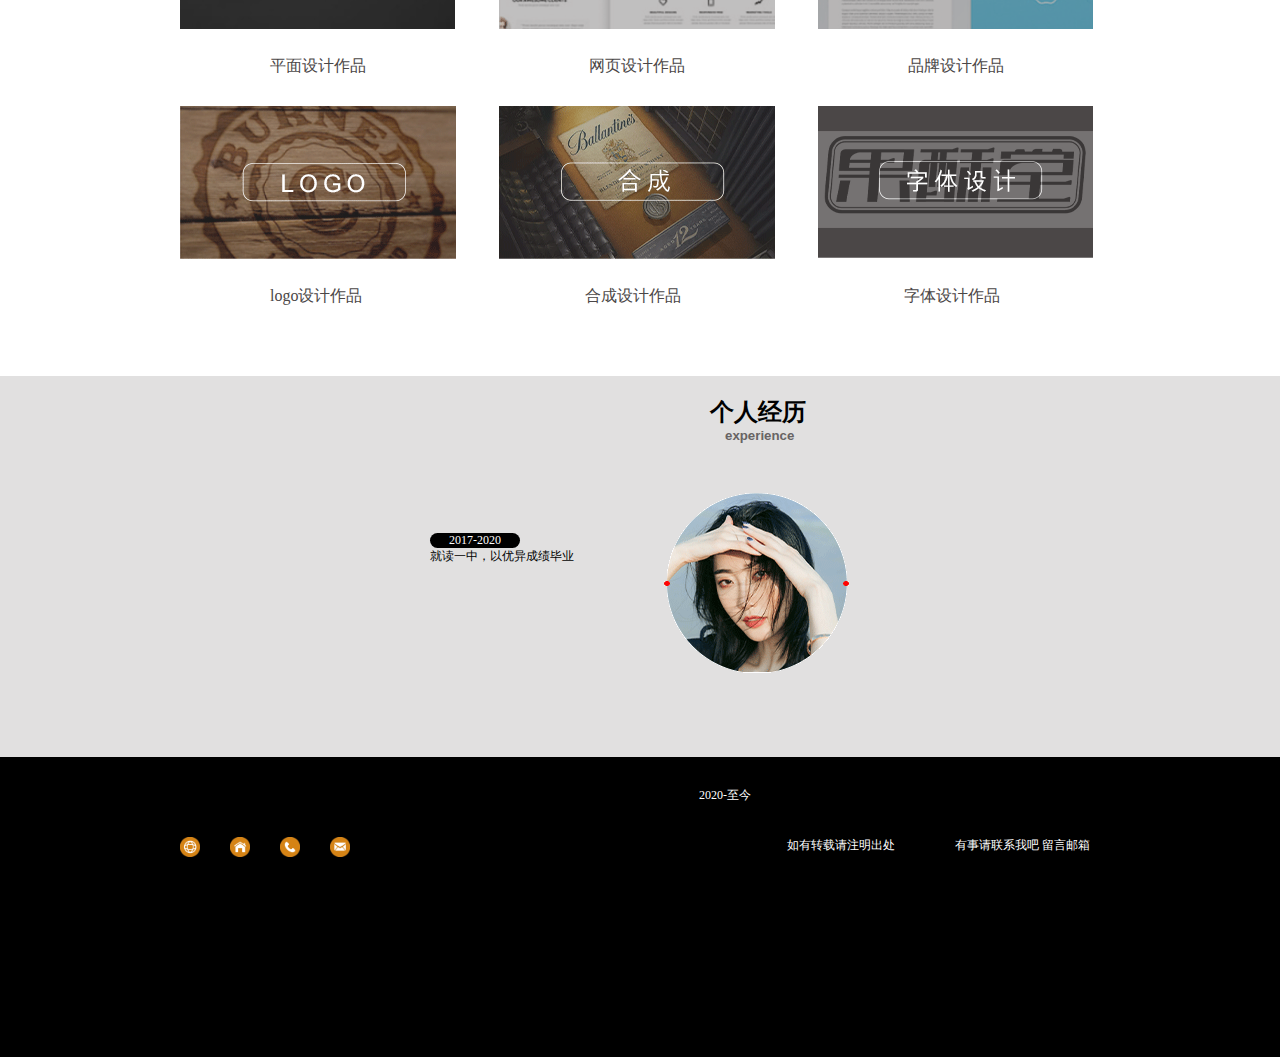
==== commit 32943620: "正式版2.0" ====
--- a/index.html
+++ b/index.html
@@ -109,6 +109,7 @@
 			<div id="yejiao">
 			<!-- <p>联系我</p> -->
 			<p>有事请联系我吧 留言邮箱</p>
+			<p>如有转载请注明出处</p>
 			<ul class="lian">
 				<li class="bbb"><img src="images/1.png" alt=""></li>
 				<li><img src="images/2.png" alt=""></li>
--- a/index.css
+++ b/index.css
@@ -55,12 +55,13 @@
 	padding: 10px 10px;
 	margin : 0 auto;
 	/* background-color: #FF0000; */
-	height: 33px;
+	height: 60px;
 }
 #header{
-	/* background-color: #9A76B2; */
-	height: 30px;
+	/* background-color: #ccc; */
+	height: 60px;
 	/* padding: 20px 0; */
+	padding-top: 10px;
 }
 
 
@@ -228,6 +229,7 @@
 .hui{
 	background-color:  #e1e0e0;
 	padding-left: 725px;
+	
 }
 .hui1{
 	background-color:  #e1e0e0;
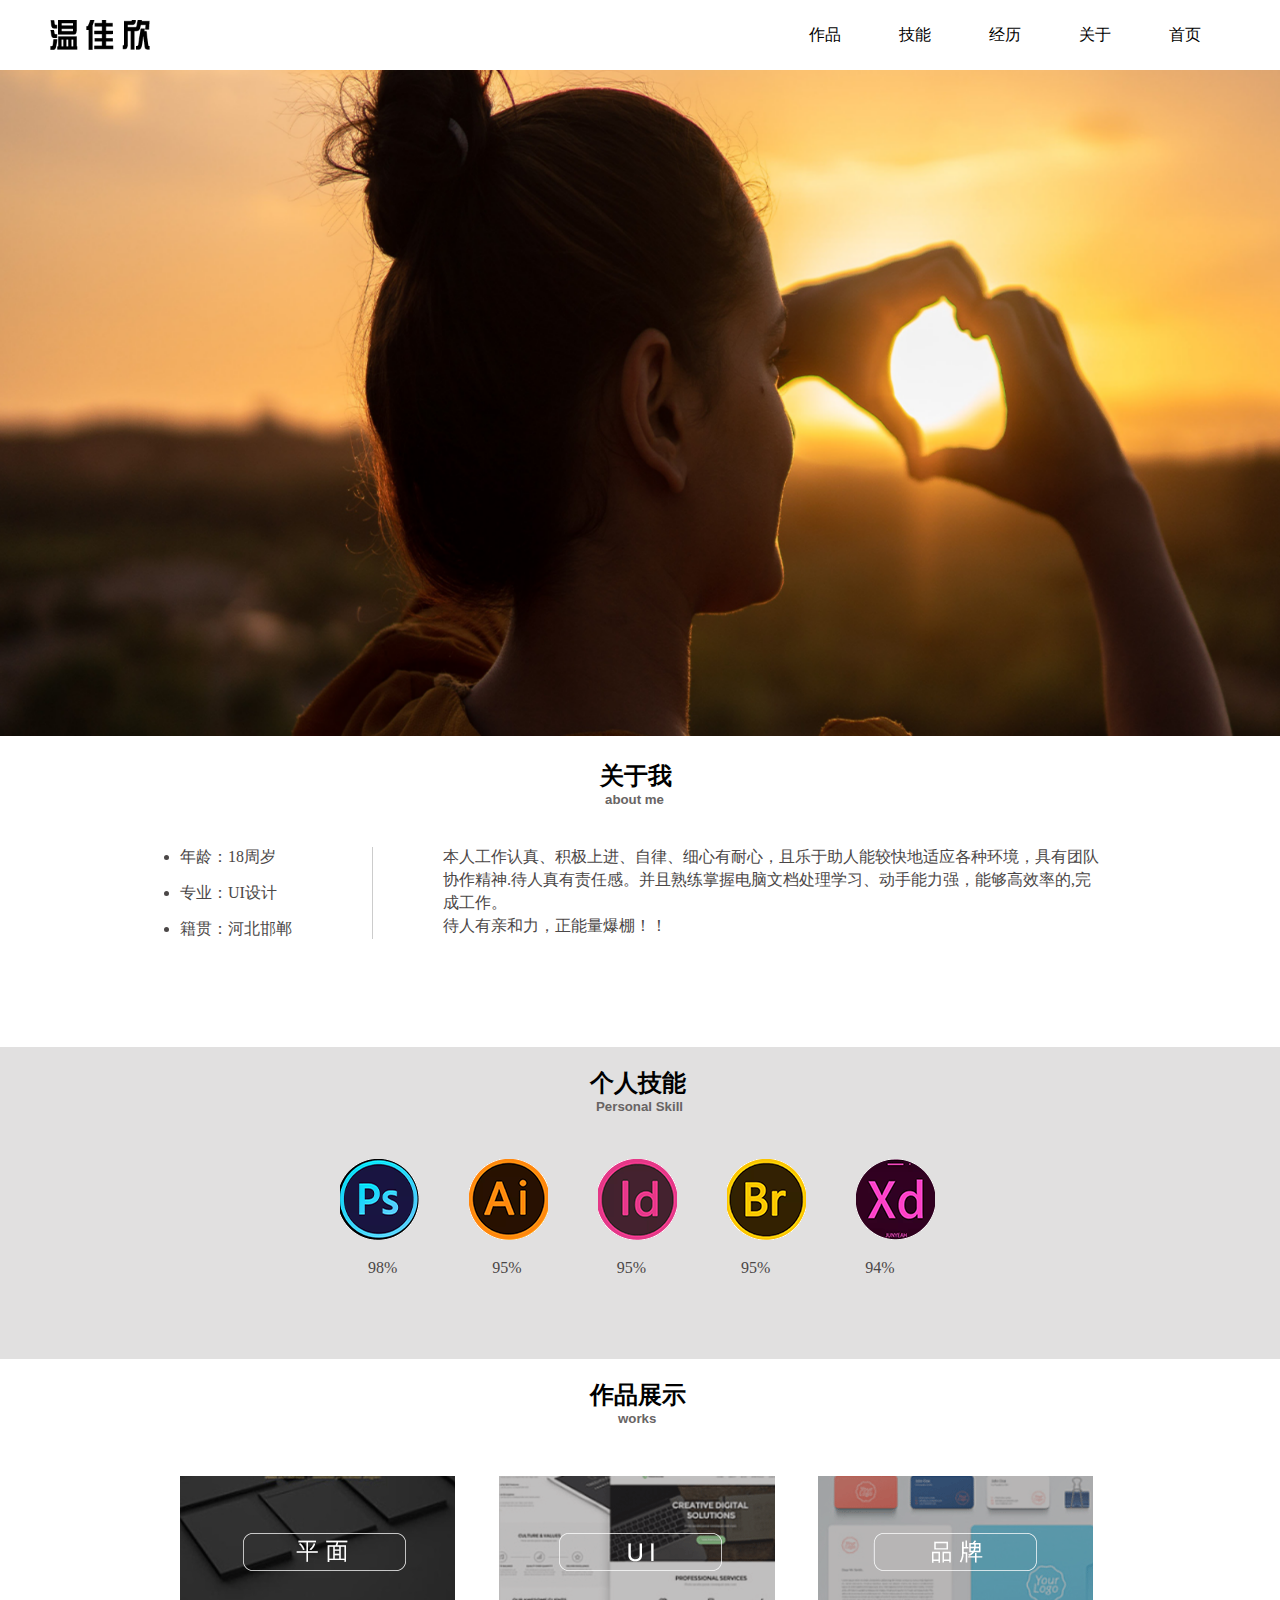
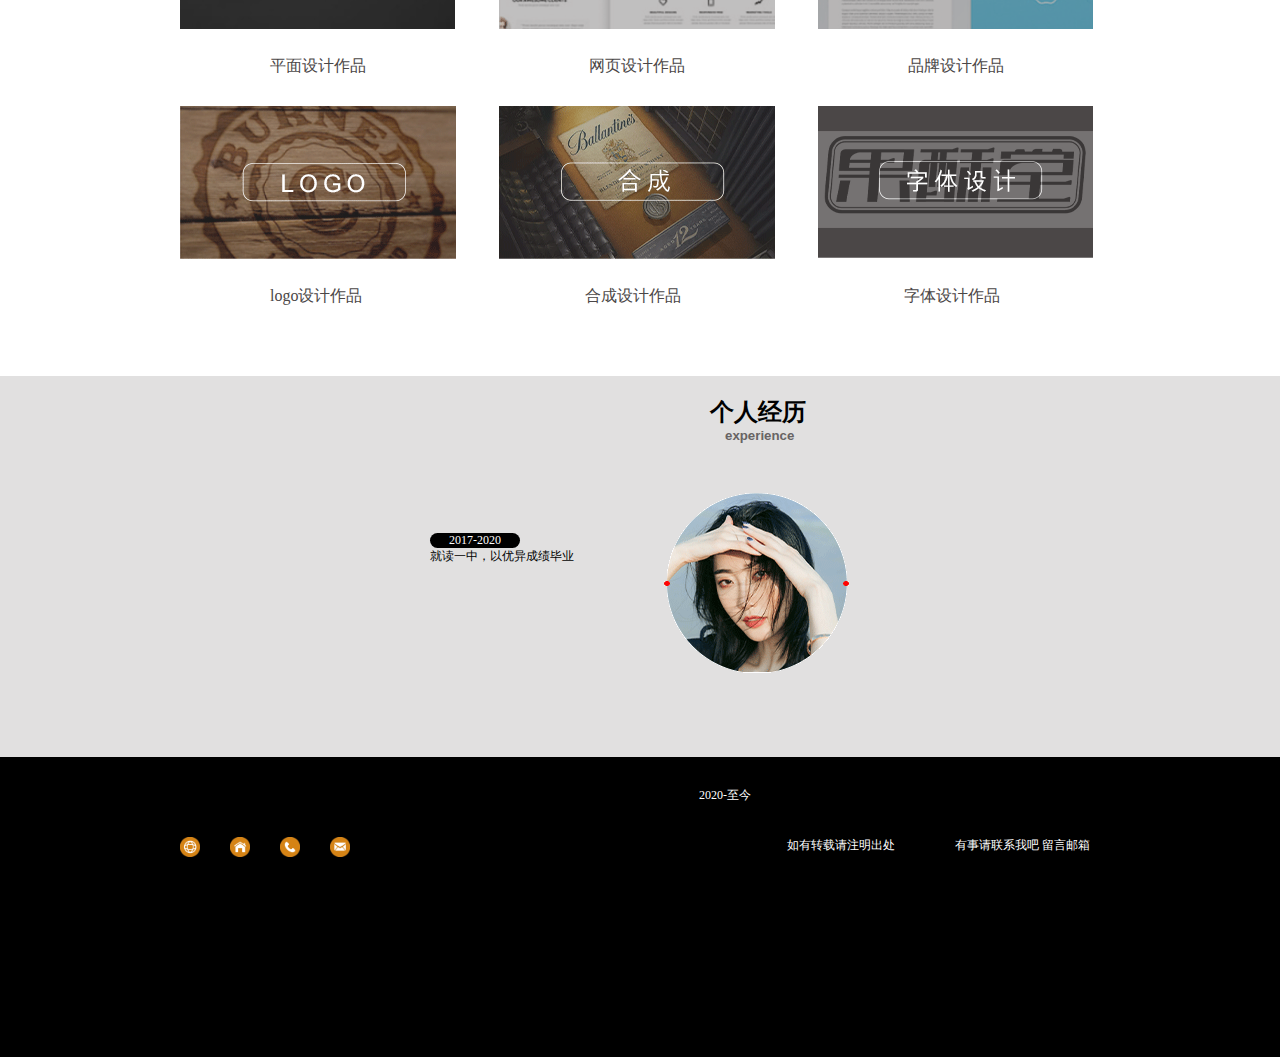
==== commit 304999f2: "这是更改大图" ====
--- a/index.html
+++ b/index.html
@@ -3,28 +3,28 @@
 	<head>
 		<meta charset="utf-8">
 		<title>温佳欣</title>
-		<link rel="stylesheet" type="text/css" href="index.css"/>
+		<link rel="stylesheet" type="text/css" href="index.css" />
 	</head>
 	<body>
 		<div id="header">
 			<div class="box">
-			<img src ="images/logo.png" id="logo">
-			<ul id="nav">
-				<li><a href="">首页</a></li>
-				<li><a href="">关于</a></li>
-				<li><a href="">经历</a></li>
-				<li><a href="">技能</a></li>
-				<li class="jiaxin"><a href="">作品</a></li>
-			</ul>
+				<img src="images/logo.png" id="logo">
+				<ul id="nav">
+					<li><a href="">首页</a></li>
+					<li><a href="">关于</a></li>
+					<li><a href="">经历</a></li>
+					<li><a href="">技能</a></li>
+					<li class="jiaxin"><a href="">作品</a></li>
+				</ul>
 			</div>
 		</div>
-		<div class="aaa"><img src="images/banner.png" ></div>
+		<div class="aaa"><img src="images/banner@2x.png" width="1200px"></div>
 		<div id="waitao2">
 			<div id="main">
 				<h2 class="biao1">关于我</h2>
-				<h5>about	me</h5>
+				<h5>about me</h5>
 				<div class="jibenxinxi">
-					
+
 					<ul>
 						<li>年龄：18周岁</li>
 						<li>专业：UI设计</li>
@@ -34,38 +34,38 @@
 					<p>协作精神.待人真有责任感。并且熟练掌握电脑文档处理学习、动手能力强，能够高效率的,完</p>
 					<p>成工作。</p>
 					<p>待人有亲和力，正能量爆棚！！</p>
-					
+
 				</div>
-		</div>
-		<div class="waitao">
-		<div class="gerenjineng">
-			<h2>个人技能</h2>
-			<h5 class="biao2">Personal Skill</h5>
-			<ul class="ge1">
-				<li><img src="images/ps.png" alt=""></li>
-				<li><img src="images/ai.png" alt=""></li>
-				<li><img src="images/id.png" alt=""></li>
-				<li><img src="images/br.png" alt=""></li>
-				<li><img src="images/xd.png" alt=""></li>
-			</ul>
-			
-			<ul class="ge2">
-				<li>98%</li>
-				<li>95%</li>
-				<li>95%</li>
-				<li>95%</li>
-				<li>94%</li>
-			</ul>
-		</div>
-		</div>
-		<div class="wrap">
-			
-			
-				
+			</div>
+			<div class="waitao">
+				<div class="gerenjineng">
+					<h2>个人技能</h2>
+					<h5 class="biao2">Personal Skill</h5>
+					<ul class="ge1">
+						<li><img src="images/ps.png" alt=""></li>
+						<li><img src="images/ai.png" alt=""></li>
+						<li><img src="images/id.png" alt=""></li>
+						<li><img src="images/br.png" alt=""></li>
+						<li><img src="images/xd.png" alt=""></li>
+					</ul>
+
+					<ul class="ge2">
+						<li>98%</li>
+						<li>95%</li>
+						<li>95%</li>
+						<li>95%</li>
+						<li>94%</li>
+					</ul>
+				</div>
+			</div>
+			<div class="wrap">
+
+
+
 				<h2>作品展示</h2>
 				<h5 class="biao3">works</h5>
 				<div class="zuopinzhanshi">
-					
+
 					<ul class="zuo1">
 						<li><img src="images/pingmian.png" alt=""></li>
 						<li><img src="images/ui.png" alt=""></li>
@@ -87,16 +87,16 @@
 						<li>字体设计作品</li>
 					</ul>
 				</div>
-				
-					
-				</div>
-				
+
+
 			</div>
+
+		</div>
 		</div>
 		<h2 class="hui1">个人经历</h2>
 		<h5 class="hui">experience </h5>
 		<div class="gerenjingli">
-			<img src="images/zhaopian.png" >
+			<img src="images/zhaopian.png">
 			<div class="box1">
 				<p class="dabiao">2017-2020</p>
 				<p>就读一中，以优异成绩毕业</p>
@@ -105,18 +105,18 @@
 				<p class="dabiao">2020-至今</p>
 				<p>就读北京财经专修学院，学习UL设计专业</p>
 			</div>
-		<div id="footer">
-			<div id="yejiao">
-			<!-- <p>联系我</p> -->
-			<p>有事请联系我吧 留言邮箱</p>
-			<p>如有转载请注明出处</p>
-			<ul class="lian">
-				<li class="bbb"><img src="images/1.png" alt=""></li>
-				<li><img src="images/2.png" alt=""></li>
-				<li><img src="images/3.png" alt=""></li>
-				<li><img src="images/4.png" alt=""></li>
-			</ul>
+			<div id="footer">
+				<div id="yejiao">
+					<!-- <p>联系我</p> -->
+					<p>有事请联系我吧 留言邮箱</p>
+					<p>如有转载请注明出处</p>
+					<ul class="lian">
+						<li class="bbb"><img src="images/1.png" alt=""></li>
+						<li><img src="images/2.png" alt=""></li>
+						<li><img src="images/3.png" alt=""></li>
+						<li><img src="images/4.png" alt=""></li>
+					</ul>
+				</div>
 			</div>
-		</div>
 	</body>
 </html>
--- a/index.css
+++ b/index.css
@@ -3,7 +3,10 @@
 	padding: 0;
 }
 
-
+.aaa img{
+	width: 1518px;
+	height:666px;
+}
 
 
 /* header */
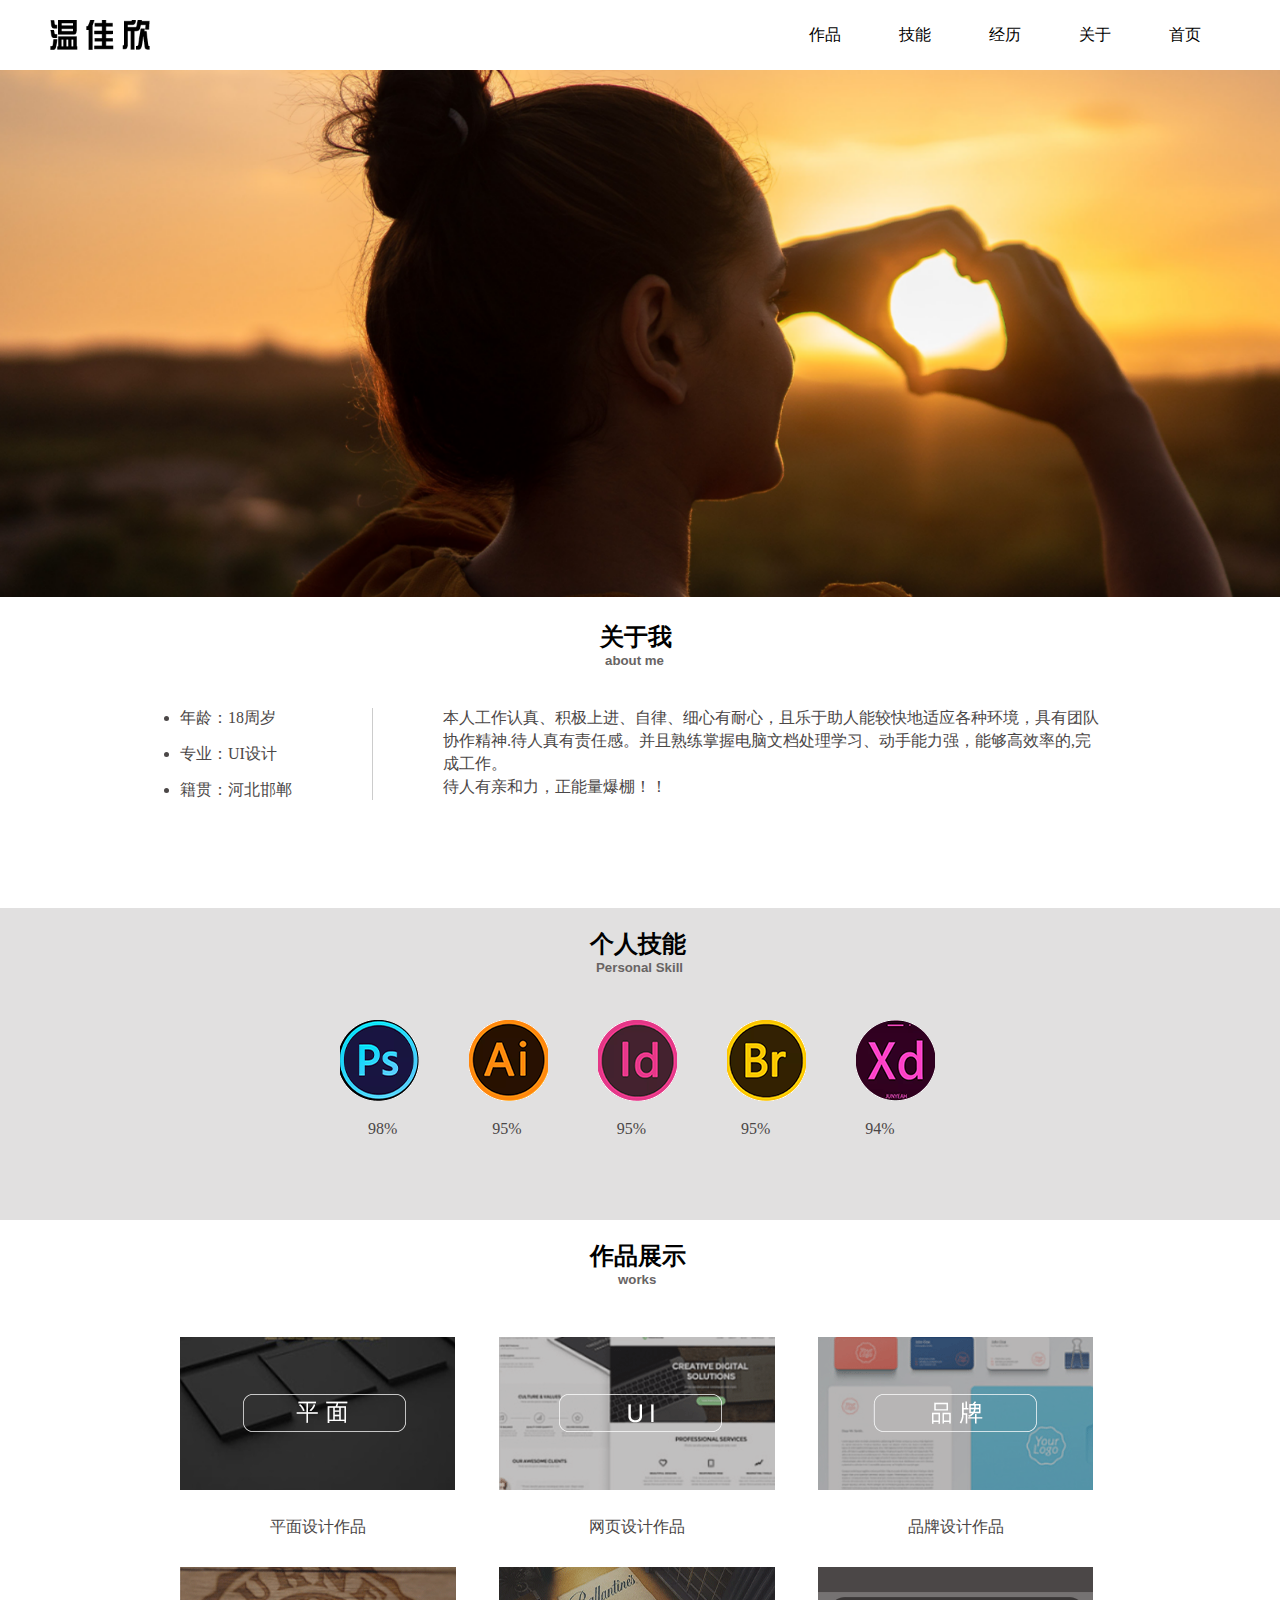
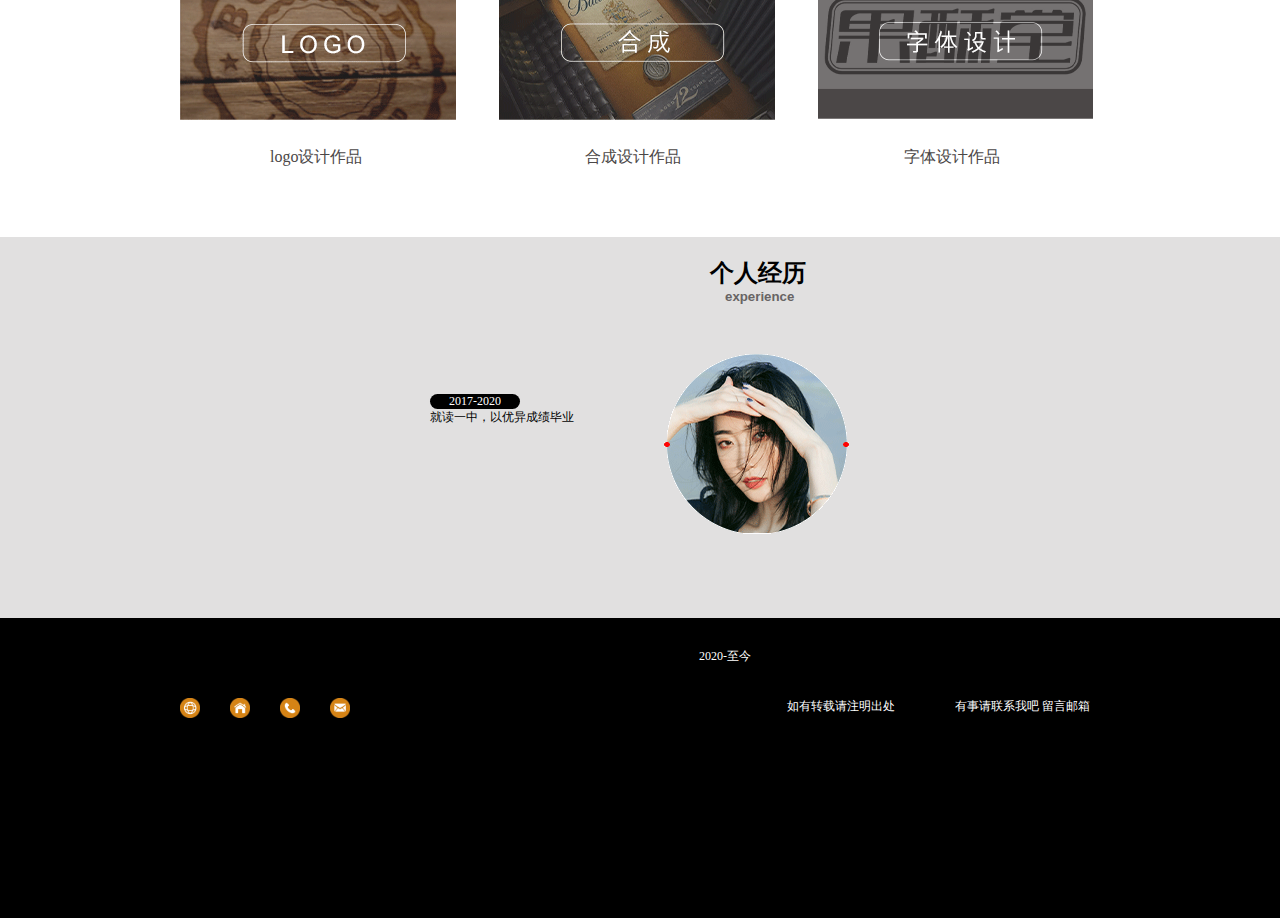
==== commit c57e2c3b: "有一次更改大图" ====
--- a/index.html
+++ b/index.html
@@ -18,7 +18,7 @@
 				</ul>
 			</div>
 		</div>
-		<div class="aaa"><img src="images/banner@2x.png" width="1200px"></div>
+		<div class="aaa"><img src="images/banner@2x.png"></div>
 		<div id="waitao2">
 			<div id="main">
 				<h2 class="biao1">关于我</h2>
--- a/index.css
+++ b/index.css
@@ -5,7 +5,7 @@
 
 .aaa img{
 	width: 1518px;
-	height:666px;
+	height:527px;
 }
 
 
